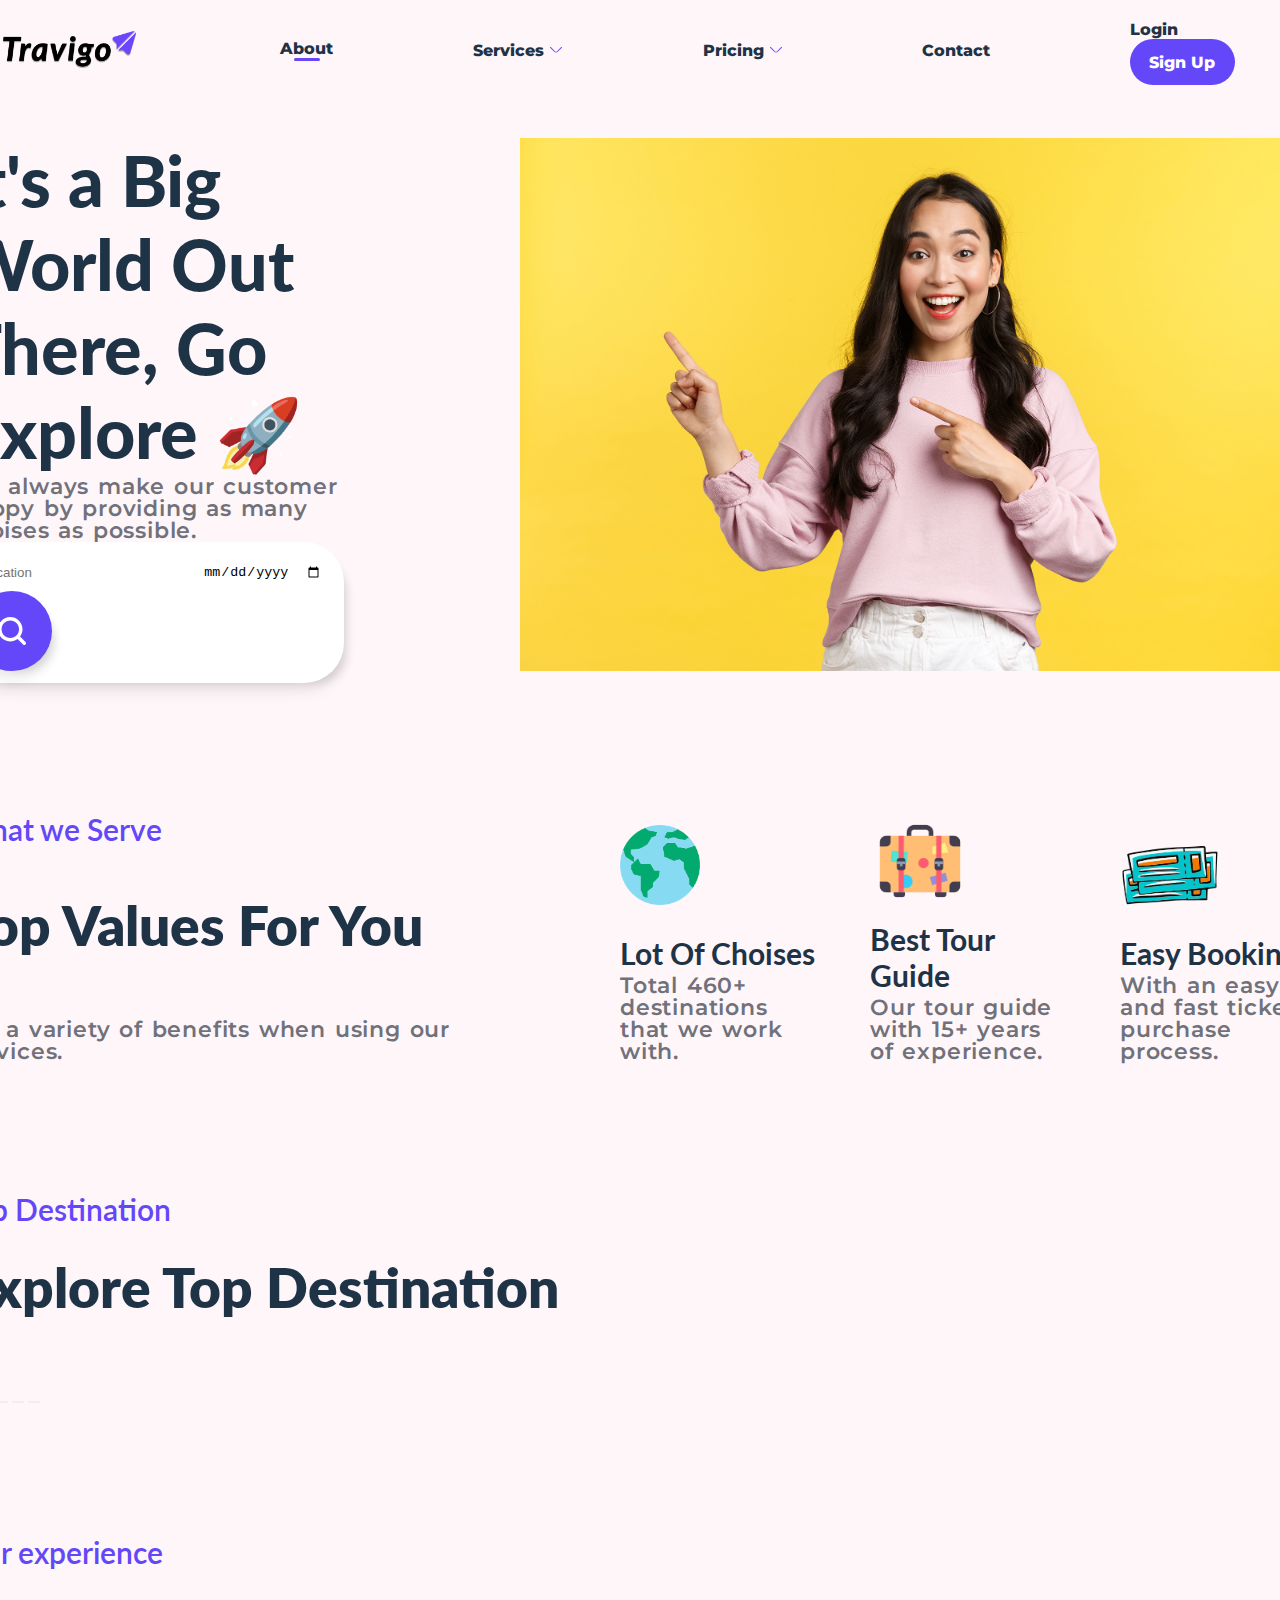
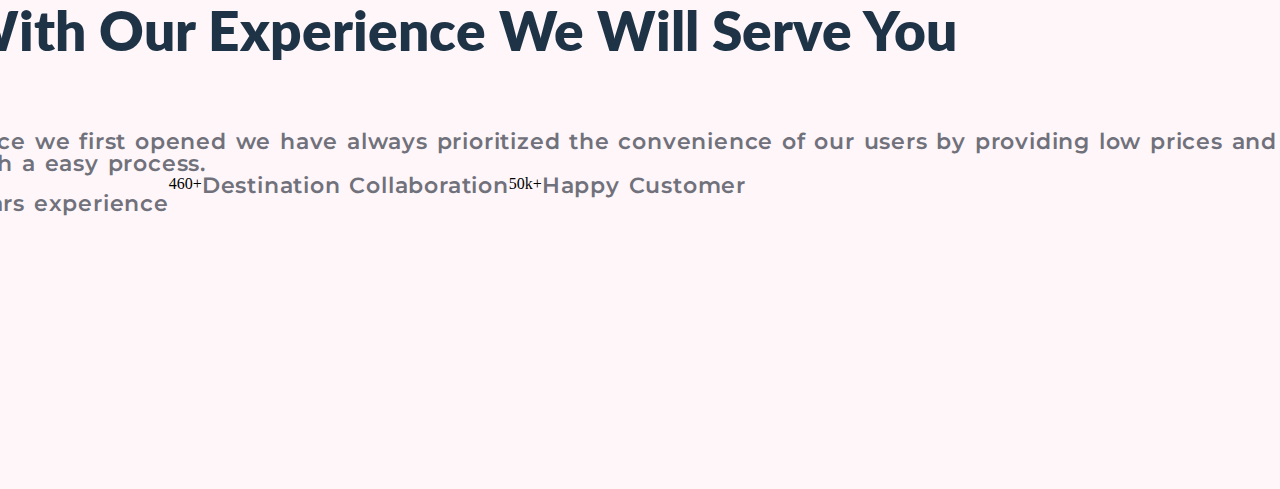
==== index.html @ 091846c9 "seccion-1(iconos)" ====
<!DOCTYPE html>
<html lang="ess">
<head>
    <meta charset="UTF-8">
    <meta http-equiv="X-UA-Compatible" content="IE=edge">
    <meta name="viewport" content="width=device-width, initial-scale=1.0">
    <title>Travigo-Website</title>
    <link rel="preconnect" href="https://fonts.googleapis.com">
    <link rel="preconnect" href="https://fonts.gstatic.com" crossorigin>
    <link href="https://fonts.googleapis.com/css2?family=Lato:ital,wght@0,100;0,300;0,400;0,700;0,900;1,400;1,700;1,900&display=swap" rel="stylesheet">
    <!-- <link href="https://fonts.googleapis.com/css2?family=Montserrat:ital,wght@1,200;1,300&display=swap" rel="stylesheet"> -->
    <link href="https://fonts.googleapis.com/css2?family=Montserrat:ital,wght@1,200;1,300&family=Work+Sans:ital,wght@1,400;1,500&display=swap" rel="stylesheet">
    <link rel="stylesheet" href="styless.css">
</head>
<body>
    <header>
        <nav class="row space-between">
            <a href="#" class="logo-travigo">Logo Travigo</a>
            <a href="" class="about">About</a>
            <a href="" class="services">Services</a>
            <a href="" class="pricing">Pricing</a>
            <a href="">Contact</a>
            <div class="row space-between login">
                <a href="">Login</a>
                <a href="" class="sign-up">Sign Up</a>
            </div>
        </nav>
    </header>
    <main>
        <section class="row space-between">
            <div class="big-world column space-between">
                <h1>It's a Big World Out There, Go Explore 🚀</h1>
                <p>We always make our customer happy by providing as many choises as possible.</p>
                <form class="row space-between location">
                    <!-- <div class="location"> -->
                            <input type="map" placeholder="Location">
                            <input type="date" placeholder="Date">
                        <input type="submit" value="Buscar">
                    <!-- </div> -->
                </form>
            </div>
            <img src="./img/people-emotions-lifestyle-and-fashion-concept-smiling-female-student-showing-summer-vacation-offers-special-promo-or-discounts-at-store-pointing-fingers-right-and-smiling-yellow-background1.jpg" alt="" with="800" height="533">
            <!-- <div class="video-Beverly"></div> -->
        </section>
    
        <section class="row space-between">
            <div class="serve column space-between">
                <h2>What we Serve</h2>
                <h3>Top Values For You</h3>
                <p>Try a variety of benefits when using our services.</p>
            </div>
            <div class="container-benefits row">
                <div class="benefits column">
                    <h4 class="icon-choises">Lot Of Choises</h4>
                    <p>Total 460+ destinations that we work with.</p>
                </div>
                <div class="benefits column space-between">
                    <h4 class="icon-tour">Best Tour Guide</h4>
                    <p>Our tour guide with 15+ years of experience.</p>
                </div>
                <div class="benefits column space-between">
                    <h4 class="icon-booking">Easy Booking</h4>
                    <p>With an easy and fast ticket purchase process.</p>
                </div>
            </div>
        </section>
        <section>
            <h2>Top Destination</h2>
            <div class="row space-between">
                <h3>Explore Top Destination</h3>
                <div class="flechas">
                    <button></button>
                    <button></button>
                </div>
            </div>
            <div class="cards row">
                <div class="card-1">
                    <div class="column space-between">
                        <h4></h4>
                        <p></p>
                        <span class="calific"></span>
                    </div>
                    <img src="" alt="">
                    <button></button>
                </div>
                <div class="card-2">
                    <div class="column space-between">
                        <h4></h4>
                        <p></p>
                        <span class="calific"></span>
                    </div>
                    <img src="" alt="">
                    <button></button>
                </div>
                <div class="card-3">
                    <div class="column space-between">
                        <h4></h4>
                        <p></p>
                        <span class="calific"></span>
                    </div>
                    <img src="" alt="">
                    <button></button>
                </div>
                <div class="card-4">
                    <div class="column space-between">
                        <h4></h4>
                        <p></p>
                        <span class="calific"></span>
                    </div>
                    <img src="" alt="">
                    <button></button>
                </div>
                <div class="card-5">
                    <div class="row space-between">
                        <h4></h4>
                        <p></p>
                    </div>
                    <img src="" alt="">
                    <button></button>
                </div>
            </div>
        </section>
        <section class="row space-between">
            <div class="experience column space-between">
                <h2>Our experience</h2>
                <h3>With Our Experience We Will Serve You</h3>
                <p>Since we first opened we have always prioritized the convenience of our users by providing low prices and with a easy process.</p>
                <div class="row">
                    <div class="column space-between">
                        <span>20</span>
                        <p>Years experience</p>
                    </div>
                    <div class="row space-between">
                        <span>460+</span>
                        <p>Destination Collaboration</p>
                    </div>
                    <div class="row space-between">
                        <span>50k+</span>
                        <p>Happy Customer</p>
                    </div>
                </div>
            </div>
            <div>
                <img src="" alt="">
                <div class="verified"></div>
                <div class="experience"></div>
            </div>
        </section>
</main>
</body>
</html>
---- styless.css ----
body{
    background: var(--primary-light);
}
*{
    /* border: 1px solid #000f; */
    margin: 0px;   
}  
:root{
    /* Backgrounds */
    --primary-light: #fef6f9;
    --pink-light: #fff5f5;
    --second-white: #ffffff; 
    --yellow-light: #fef3e0;
    /* texts */
    --blue:#1f3347;
    --grey: #70717b;
    --violet: #6347f9;
}

h1{
    font-size: 70px;
    font-weight: 900;

  }
h1, h2, h3, h4, a{
    font-family: 'lato', sans-serif;
    color: var(--blue);
}

h2{
    color: var(--violet);
    font-size: 30px;
    font-weight: 600;
    margin-bottom: 2%;
}
h3{
    font-size: 55px;
    margin-bottom: 5%;
    font-weight: 800;

}
h4{
    font-size: 30px;
    margin-bottom: 2%;
}
p, a, [type="submit"]{
    font-family: 'Montserrat', sans-serif;
}
p{
    font-weight: 600;
    font-size: 22px;
    color: var(--grey);
    letter-spacing: 0.8px; 
    word-spacing: 2px;
    line-height: 22px;
}

a{
    text-decoration: none;
    font-size: 16px;
    font-weight: 800;

}

header{
    margin-bottom: 3%;
}
main, section{
    margin-bottom: 10%;
}
main{
    display: flex;
    flex-direction: column;
    justify-content: center;
    align-items: center;
}
section{
    width: 1360px;
}

.row{
    display: flex;
    flex-wrap: wrap;
}
.space-around{
    justify-content: space-around;
}
.space-between{
    justify-content: space-between;
}
.justify-center{
    justify-content: center;
}
.column{
    display: flex;
    flex-direction: column;
    flex-wrap: wrap;
}
ul{
    list-style-type: none;
}
input, button{
    border: none;
}
header{
    display: flex;
    justify-content: center;
}
nav{
    width: 1360px;
    height: 100px;
    justify-content: center;
    align-items: center;
}
a.logo-travigo{
    text-indent: -140px;
    overflow: hidden;
    width: 140px;
    height: 70px;
    background-image: url(./icons/logo-travigo.png);
    background-size: 140px;
    background-repeat: no-repeat;
    background-position: center center;
}
div.login{
    width: 150px;
    height: 60px;
    align-items: center;
}
a.about::after{
    content: " ";
    display: block;
    bottom: 2px;
    width: 26px;
    height: 2.5px;
    margin-left: auto;
    margin-right: auto;
    background:#6347f9;
    border-radius: 4px;
    -webkit-border-radius: 4px;
    -moz-border-radius: 4px;
    -ms-border-radius: 4px;
    -o-border-radius: 4px;
}
a.services, a.pricing{
    padding-right: 18px;
    background-image: url(./icons/angle-down.svg);
    background-repeat: no-repeat;
    background-position: right center;
    background-size: 12px;
}
a.sign-up{
    color: var(--second-white);
    border-radius: 25px;
    -webkit-border-radius: 25px;
    -moz-border-radius: 25px;
    -ms-border-radius: 25px;
    -o-border-radius: 25px;
    background: var(--violet);
    padding: 9% 13%;
}
.big-world{
    width: 30vw;
}
form.location{
    /*align-items: center;
    justify-content: center;
    *//*width: 90%;
    *//*height: 30px;
    */padding: 3%;
    border-radius: 40px;
    background: var(--second-white);
    box-shadow: 13px 10px 8px -10px rgba(0,0,0,0.1),0px 10px 15px -3px rgba(0,0,0,0.1);
}
form.location input[type="map"],input[type="date"]{
    padding: 10px;

}
form.location input[type="submit"]{
    width: 80px;
    height: 80px;
    color: var(--second-white);
    background: var(--violet);
    border-radius: 50%;
    -webkit-border-radius: 50%;
    -moz-border-radius: 50%;
    -ms-border-radius: 50%;
    -o-border-radius: 50%;
    box-shadow: 13px 10px 8px -10px rgba(0,0,0,0.1),0px 10px 15px -3px rgba(0,0,0,0.1);
}
form.location input[type="submit"]{
    text-indent: -150px;
    overflow: hidden;
    background-image: url(./icons/search.svg);
    background-position: center center;
    background-repeat: no-repeat;
    background-size: 28px;
    cursor: pointer;
}

div.serve{
    width: 500px;
}
div.container-benefits{
    width: 850px;
    gap: 50px;
    justify-content: flex-end;
    align-items: flex-end;
}
div.benefits{
    width: 200px;
}
h4.icon-choises{
    padding-top: 110px;
    background-image: url(./icons/en-todo-el-mundo.png);
    background-size: 80px;
    background-position: top left;
    background-repeat: no-repeat;
    /* background-image: url(); */
}
h4.icon-tour{
    padding-top: 110px;
    background-image: url(./icons/bolsa-de-viaje.png);
    background-size: 100px;
    background-position: top left;
    background-repeat: no-repeat;
}
h4.icon-booking{
    padding-top: 110px;
    background-image: url(./icons/ticket.png);
    background-size: 100px;
    background-position: top left;
    background-repeat: no-repeat;
}
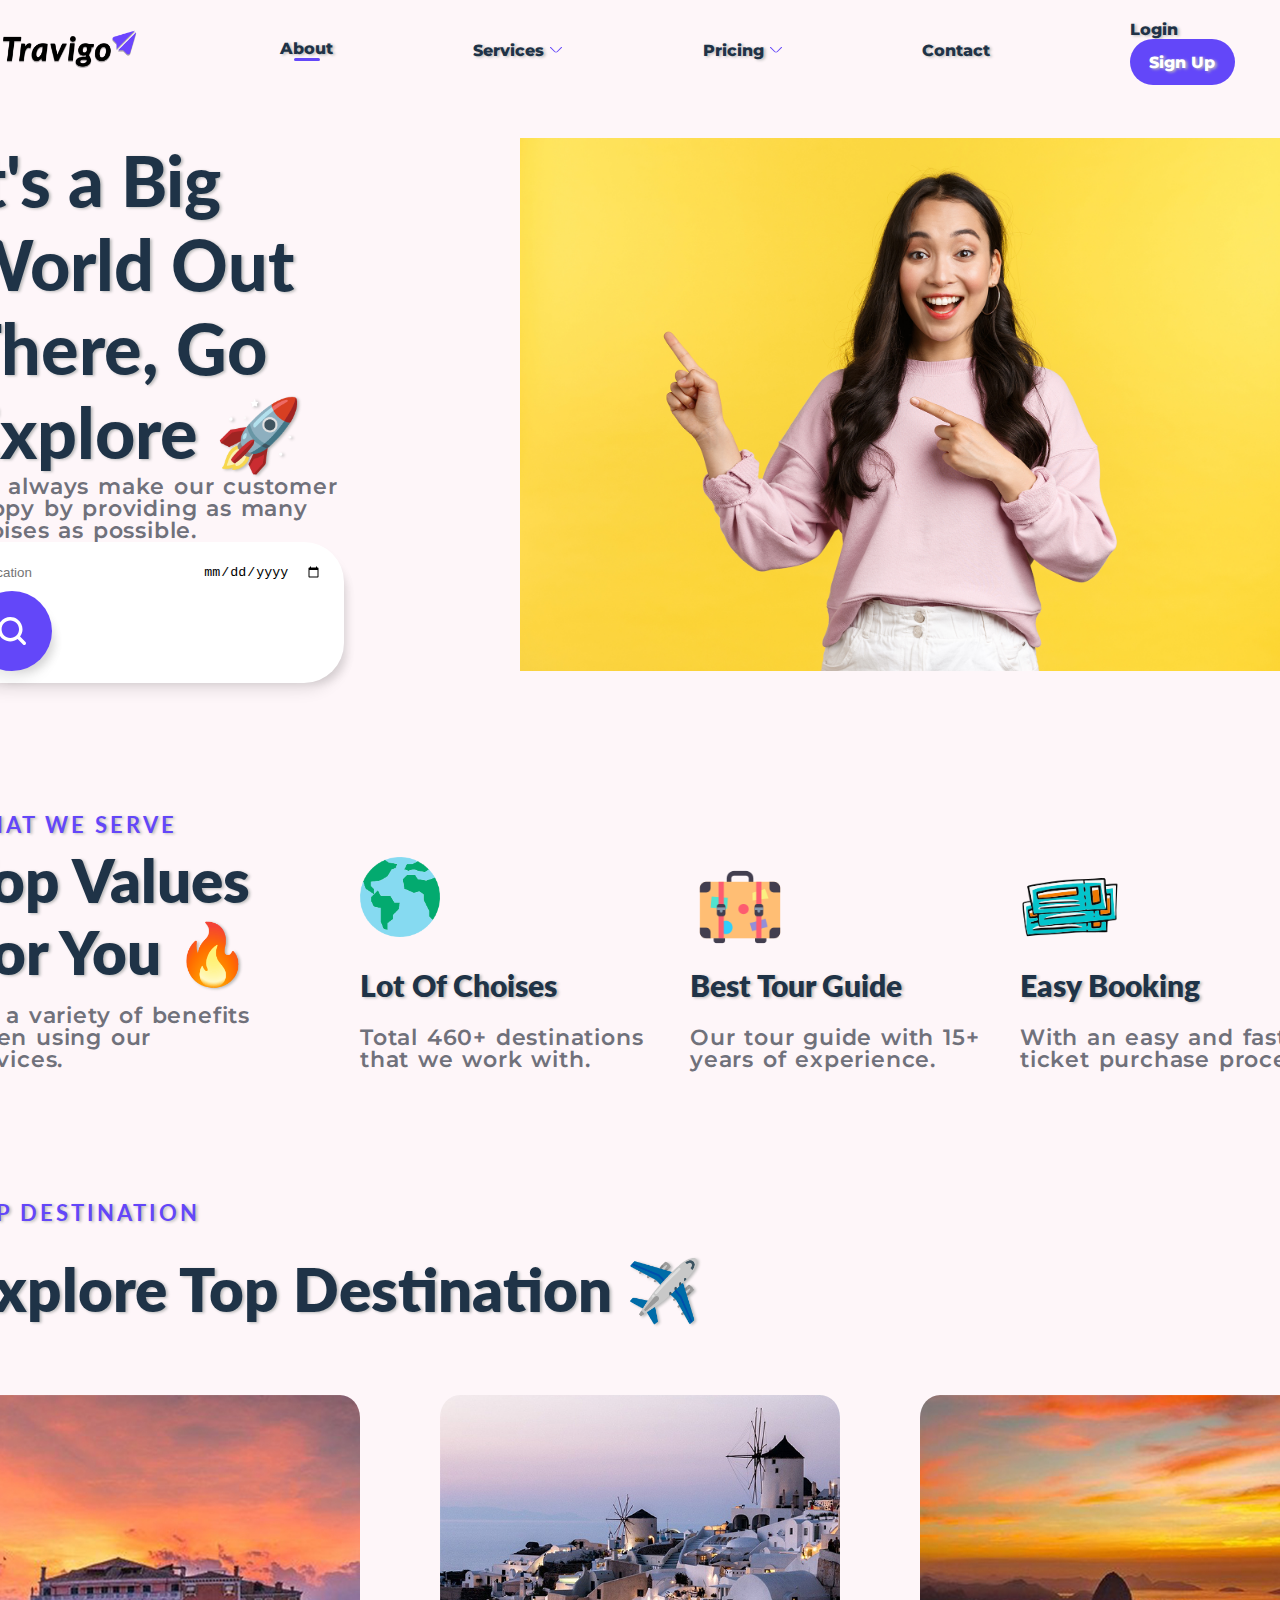
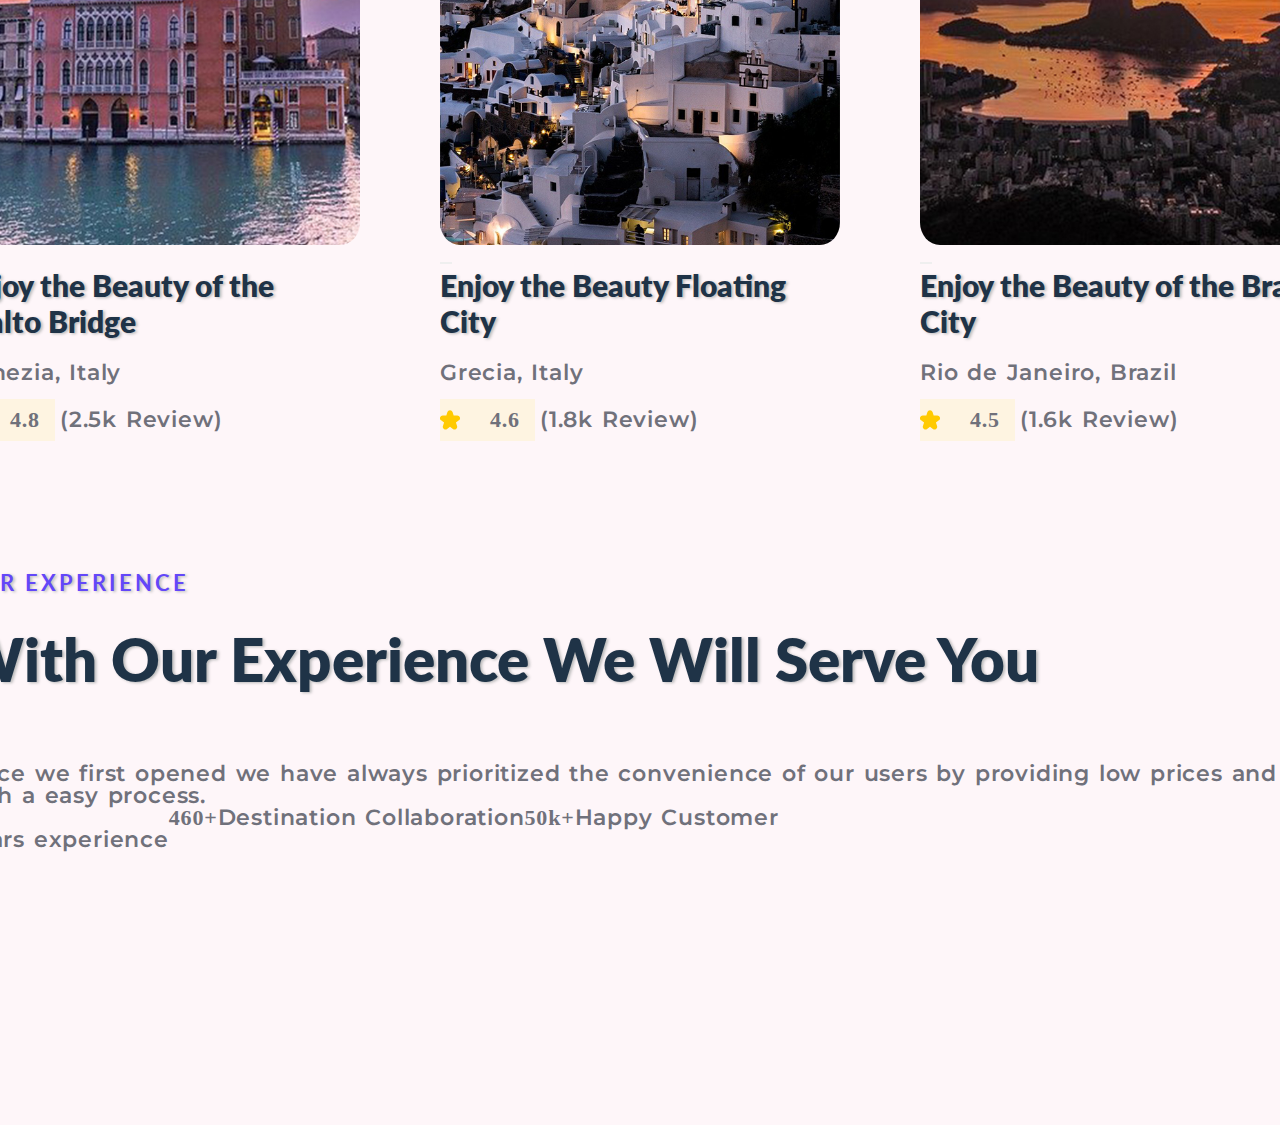
==== commit 004fe6d4: "seccion-cards-img" ====
--- a/index.html
+++ b/index.html
@@ -1,5 +1,5 @@
 <!DOCTYPE html>
-<html lang="ess">
+<html lang="es">
 <head>
     <meta charset="UTF-8">
     <meta http-equiv="X-UA-Compatible" content="IE=edge">
@@ -45,8 +45,8 @@
     
         <section class="row space-between">
             <div class="serve column space-between">
-                <h2>What we Serve</h2>
-                <h3>Top Values For You</h3>
+                <h2>WHAT WE SERVE</h2>
+                <h3>Top Values For You 🔥</h3>
                 <p>Try a variety of benefits when using our services.</p>
             </div>
             <div class="container-benefits row">
@@ -65,64 +65,69 @@
             </div>
         </section>
         <section>
-            <h2>Top Destination</h2>
+            <h2>TOP DESTINATION</h2>
             <div class="row space-between">
-                <h3>Explore Top Destination</h3>
+                <h3>Explore Top Destination ✈️</h3>
                 <div class="flechas">
                     <button></button>
                     <button></button>
                 </div>
             </div>
-            <div class="cards row">
+            <div class="cards row space-between">
                 <div class="card-1">
+                    <img src="./img/venice-italia-img-peq.jpg" alt="Fotografia de venezia, Italia" width="400px" height="450px">
+                    <button></button>
+                    <div class="card-1-1 column space-between">
+                        <h4>Enjoy the Beauty of the Rialto Bridge</h4>
+                        <p>Venezia, Italy</p>
+                        <div class="calific row">
+                            <span class="container-icon-star">4.8</span>
+                            <p>(2.5k Review)</p>
+                        </div>
+                    </div>
+                </div>
+                <div class="card-2">
+                    <img src="./img/grecia-img-peq.jpg" alt="Fotografia de Grecia" width="400px" height="450px">
+                    <button></button>
+                    <div class="card-2-1 column space-between">
+                        <h4>Enjoy the Beauty Floating City</h4>
+                        <p>Grecia, Italy</p>
+                        <div class="calific row">
+                            <span class="container-icon-star">4.6</span>
+                            <p>(1.8k Review)</p>
+                        </div>
+                    </div>
+                </div>
+                <div class="card-3">
+                    <img src="img/rio-de-janeiro-img-peq.jpg" alt="Fotografia de Rio de janeiro, Brasil" width="400px" height="450px">
+                    <button></button>
+                    <div class="card-3-1 column space-between">
+                        <h4>Enjoy the Beauty of the Brazil City</h4>
+                        <p>Rio de Janeiro, Brazil</p>
+                        <div class="calific row">
+                            <span class="container-icon-star">4.5</span>
+                            <p>(1.6k Review)</p>
+                        </div>
+                    </div>
+                </div>
+                <!-- <div class="card-4">
+                    <img src="" alt="">
+                    <button></button>
                     <div class="column space-between">
                         <h4></h4>
                         <p></p>
-                        <span class="calific"></span>
+                        <div class="calific row">
+                            <span class="container-icon-star">4.8</span>
+                            <p>(2.5k Review)</p>
+                        </div>
                     </div>
-                    <img src="" alt="">
-                    <button></button>
                 </div>
-                <div class="card-2">
-                    <div class="column space-between">
-                        <h4></h4>
-                        <p></p>
-                        <span class="calific"></span>
-                    </div>
-                    <img src="" alt="">
-                    <button></button>
-                </div>
-                <div class="card-3">
-                    <div class="column space-between">
-                        <h4></h4>
-                        <p></p>
-                        <span class="calific"></span>
-                    </div>
-                    <img src="" alt="">
-                    <button></button>
-                </div>
-                <div class="card-4">
-                    <div class="column space-between">
-                        <h4></h4>
-                        <p></p>
-                        <span class="calific"></span>
-                    </div>
-                    <img src="" alt="">
-                    <button></button>
-                </div>
-                <div class="card-5">
-                    <div class="row space-between">
-                        <h4></h4>
-                        <p></p>
-                    </div>
-                    <img src="" alt="">
-                    <button></button>
-                </div>
+                 -->
             </div>
         </section>
         <section class="row space-between">
             <div class="experience column space-between">
-                <h2>Our experience</h2>
+                <h2>OUR EXPERIENCE</h2>
                 <h3>With Our Experience We Will Serve You</h3>
                 <p>Since we first opened we have always prioritized the convenience of our users by providing low prices and with a easy process.</p>
                 <div class="row">
--- a/styless.css
+++ b/styless.css
@@ -26,16 +26,18 @@
 h1, h2, h3, h4, a{
     font-family: 'lato', sans-serif;
     color: var(--blue);
+    text-shadow: 2px 1px 3px #bababa;
 }
 
 h2{
     color: var(--violet);
-    font-size: 30px;
-    font-weight: 600;
+    font-size: 22px;
+    font-weight: 700;
+    letter-spacing: 3px;
     margin-bottom: 2%;
 }
 h3{
-    font-size: 55px;
+    font-size: 60px;
     margin-bottom: 5%;
     font-weight: 800;
 
@@ -43,11 +45,13 @@
 h4{
     font-size: 30px;
     margin-bottom: 2%;
+    font-weight: 800;
+
 }
 p, a, [type="submit"]{
     font-family: 'Montserrat', sans-serif;
 }
-p{
+p, span{
     font-weight: 600;
     font-size: 22px;
     color: var(--grey);
@@ -200,16 +204,19 @@
 }
 
 div.serve{
-    width: 500px;
+    width: 300px;
 }
 div.container-benefits{
-    width: 850px;
-    gap: 50px;
+    width: 1000px;
+    gap: 30px;
     justify-content: flex-end;
     align-items: flex-end;
 }
 div.benefits{
-    width: 200px;
+    width: 300px;
+}
+div.benefits h4{
+    margin-bottom: 8%;
 }
 h4.icon-choises{
     padding-top: 110px;
@@ -232,4 +239,36 @@
     background-size: 100px;
     background-position: top left;
     background-repeat: no-repeat;
+}
+
+
+
+
+
+.cards div{
+    width: 400px;
+}
+.card-1-1, .card-2-1, .card-3-1{
+    gap: 15px;
+}
+.cards img{
+    border-radius: 5%;
+    -webkit-border-radius: 5%;
+    -moz-border-radius: 5%;
+    -ms-border-radius: 5%;
+    -o-border-radius: 5%;
+}
+div.calific{
+    gap: 5px;
+    justify-content:flex-start;
+    align-items: center;
+}
+.container-icon-star{
+    width: 40px;
+    padding: 10px 5px 10px 50px;
+    background: #fef4e1;
+    background-image: url(./icons/star.svg);
+    background-repeat: no-repeat;
+    background-position: left center;
+    background-size: 20px;
 }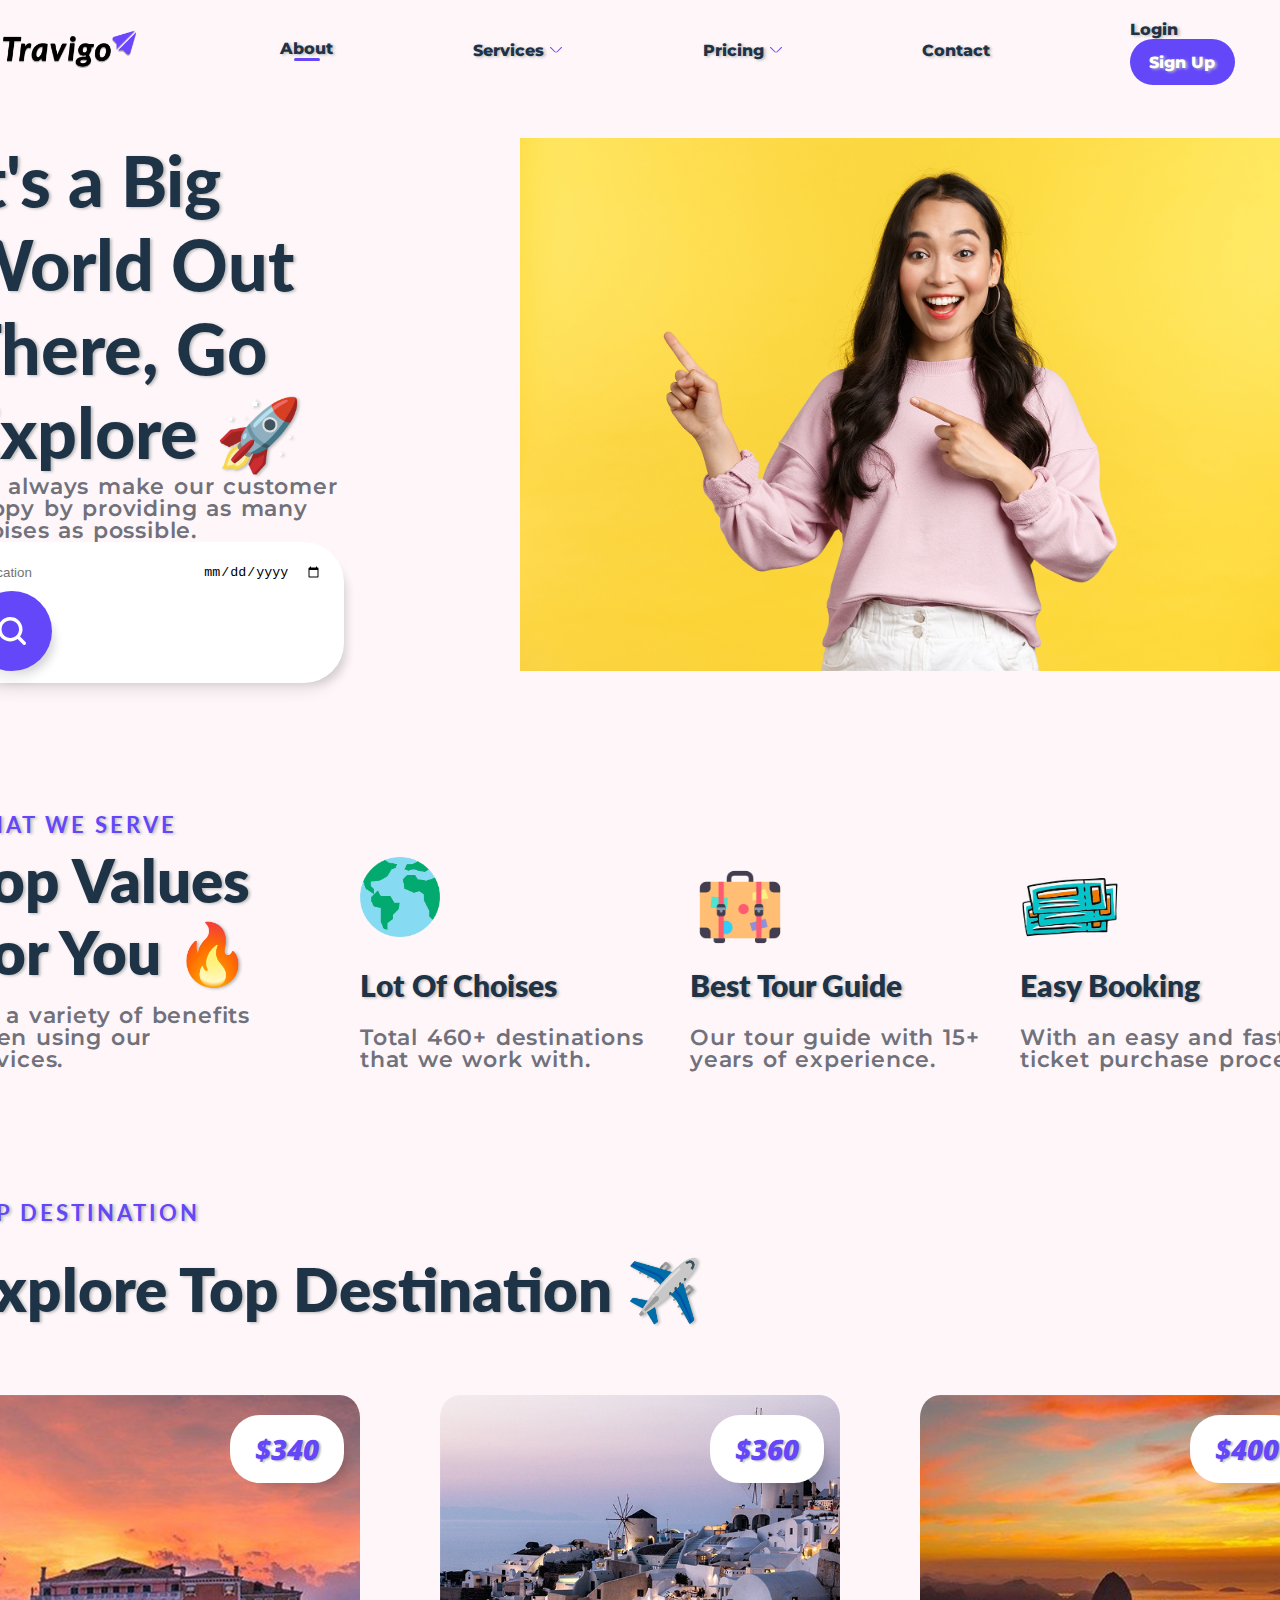
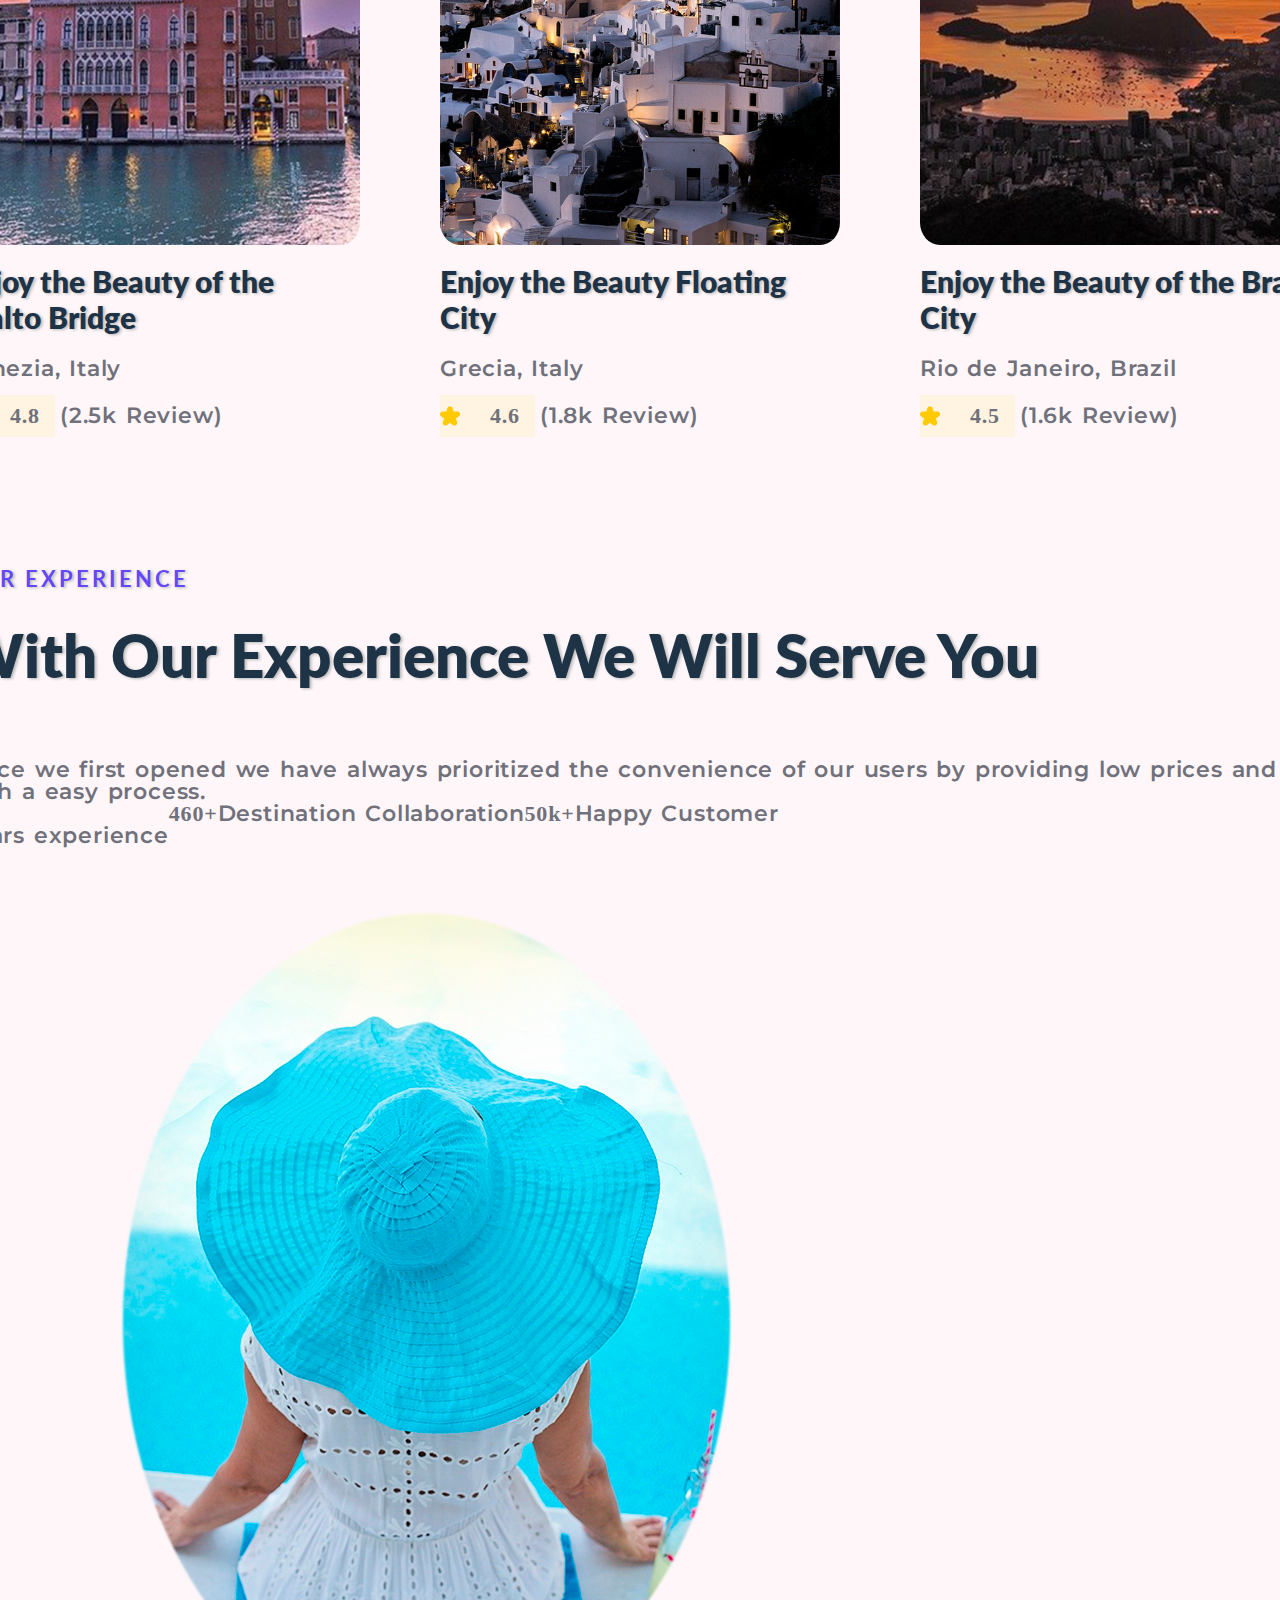
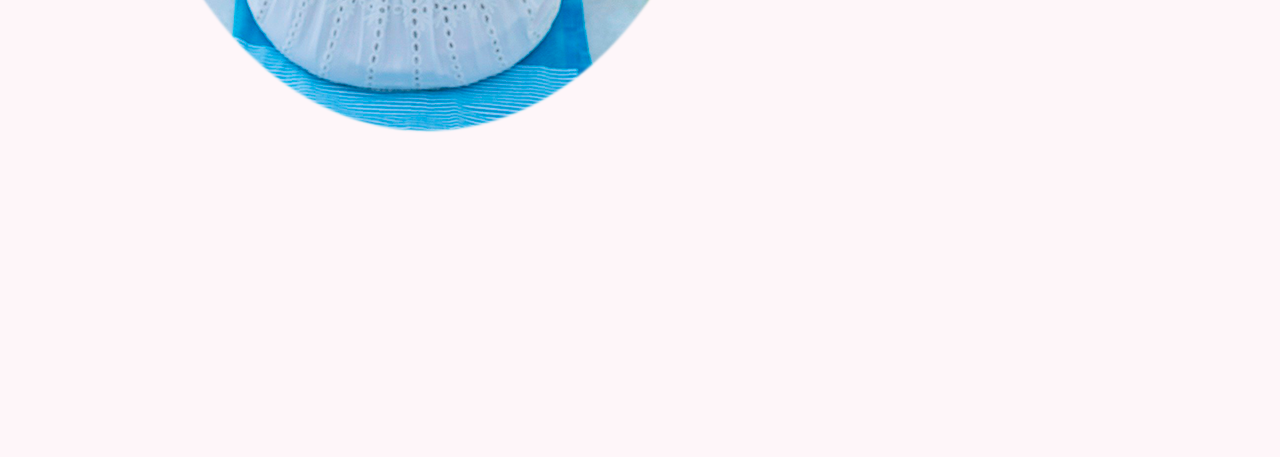
==== commit 7c292a28: "button-prices" ====
--- a/index.html
+++ b/index.html
@@ -8,8 +8,8 @@
     <link rel="preconnect" href="https://fonts.googleapis.com">
     <link rel="preconnect" href="https://fonts.gstatic.com" crossorigin>
     <link href="https://fonts.googleapis.com/css2?family=Lato:ital,wght@0,100;0,300;0,400;0,700;0,900;1,400;1,700;1,900&display=swap" rel="stylesheet">
-    <!-- <link href="https://fonts.googleapis.com/css2?family=Montserrat:ital,wght@1,200;1,300&display=swap" rel="stylesheet"> -->
     <link href="https://fonts.googleapis.com/css2?family=Montserrat:ital,wght@1,200;1,300&family=Work+Sans:ital,wght@1,400;1,500&display=swap" rel="stylesheet">
+    <link href="https://fonts.googleapis.com/css2?family=Noto+Sans:ital,wght@0,700;0,800;1,800;1,900&display=swap" rel="stylesheet">
     <link rel="stylesheet" href="styless.css">
 </head>
 <body>
@@ -75,8 +75,11 @@
             </div>
             <div class="cards row space-between">
                 <div class="card-1">
-                    <img src="./img/venice-italia-img-peq.jpg" alt="Fotografia de venezia, Italia" width="400px" height="450px">
-                    <button></button>
+                    <div class="img-container-buttom">
+                        <img src="./img/venice-italia-img-peq.jpg" alt="Fotografia de venezia, Italia" width="400px" height="450px">
+                    </div>
+                        <button class="btn btn-price">$340</button>
+                   
                     <div class="card-1-1 column space-between">
                         <h4>Enjoy the Beauty of the Rialto Bridge</h4>
                         <p>Venezia, Italy</p>
@@ -87,8 +90,10 @@
                     </div>
                 </div>
                 <div class="card-2">
-                    <img src="./img/grecia-img-peq.jpg" alt="Fotografia de Grecia" width="400px" height="450px">
-                    <button></button>
+                    <div class="img-container-buttom">
+                        <img src="./img/grecia-img-peq.jpg" alt="Fotografia de Grecia" width="400px" height="450px">
+                    </div>
+                    <button class="btn btn-price">$360</button>
                     <div class="card-2-1 column space-between">
                         <h4>Enjoy the Beauty Floating City</h4>
                         <p>Grecia, Italy</p>
@@ -99,8 +104,10 @@
                     </div>
                 </div>
                 <div class="card-3">
-                    <img src="img/rio-de-janeiro-img-peq.jpg" alt="Fotografia de Rio de janeiro, Brasil" width="400px" height="450px">
-                    <button></button>
+                    <div class="img-container-buttom">
+                        <img src="img/rio-de-janeiro-img-peq.jpg" alt="Fotografia de Rio de janeiro, Brasil" width="400px" height="450px">
+                    </div>
+                    <button class="btn btn-price">$400</button>
                     <div class="card-3-1 column space-between">
                         <h4>Enjoy the Beauty of the Brazil City</h4>
                         <p>Rio de Janeiro, Brazil</p>
@@ -146,7 +153,7 @@
                 </div>
             </div>
             <div>
-                <img src="" alt="">
+                <img src="./img/summer-3571079_1920.png" alt="">
                 <div class="verified"></div>
                 <div class="experience"></div>
             </div>
--- a/styless.css
+++ b/styless.css
@@ -1,4 +1,4 @@
-
+@import url('https://fonts.googleapis.com/css2?family=PT+Sans:wght@400;700&display=swap');
 body{
     background: var(--primary-light);
 }
@@ -23,6 +23,9 @@
     font-weight: 900;
 
   }
+button{
+    font-family: 'Noto Sans', sans-serif;
+}
 h1, h2, h3, h4, a{
     font-family: 'lato', sans-serif;
     color: var(--blue);
@@ -250,6 +253,7 @@
 }
 .card-1-1, .card-2-1, .card-3-1{
     gap: 15px;
+    margin-top: 400px;
 }
 .cards img{
     border-radius: 5%;
@@ -258,6 +262,44 @@
     -ms-border-radius: 5%;
     -o-border-radius: 5%;
 }
+
+.img-container-buttom{
+    position: absolute;
+}
+.btn-price{
+    position: relative;
+    left: 270px;
+    top: 20px;
+    z-index: 2;
+}
+.btn-price{
+    background-color: #ffffff;
+    color: var(--violet);
+    font-size: 28px;
+    font-style: italic;
+    font-weight: 900;
+    box-shadow: 13px 14px 13px -11px rgba(0,0,0,0.2);
+    border-radius: 30px;
+    text-shadow: 2px 1px 2px #bababa;
+
+    -webkit-border-radius: 30px;
+    -moz-border-radius: 30px;
+    -ms-border-radius: 30px;
+    -o-border-radius: 30px;
+    /*width: 100px;
+    height: 50px;
+    */padding: 15px 25px;
+    cursor: pointer;
+}
+
+
+
+
+
+
+
+
+
 div.calific{
     gap: 5px;
     justify-content:flex-start;
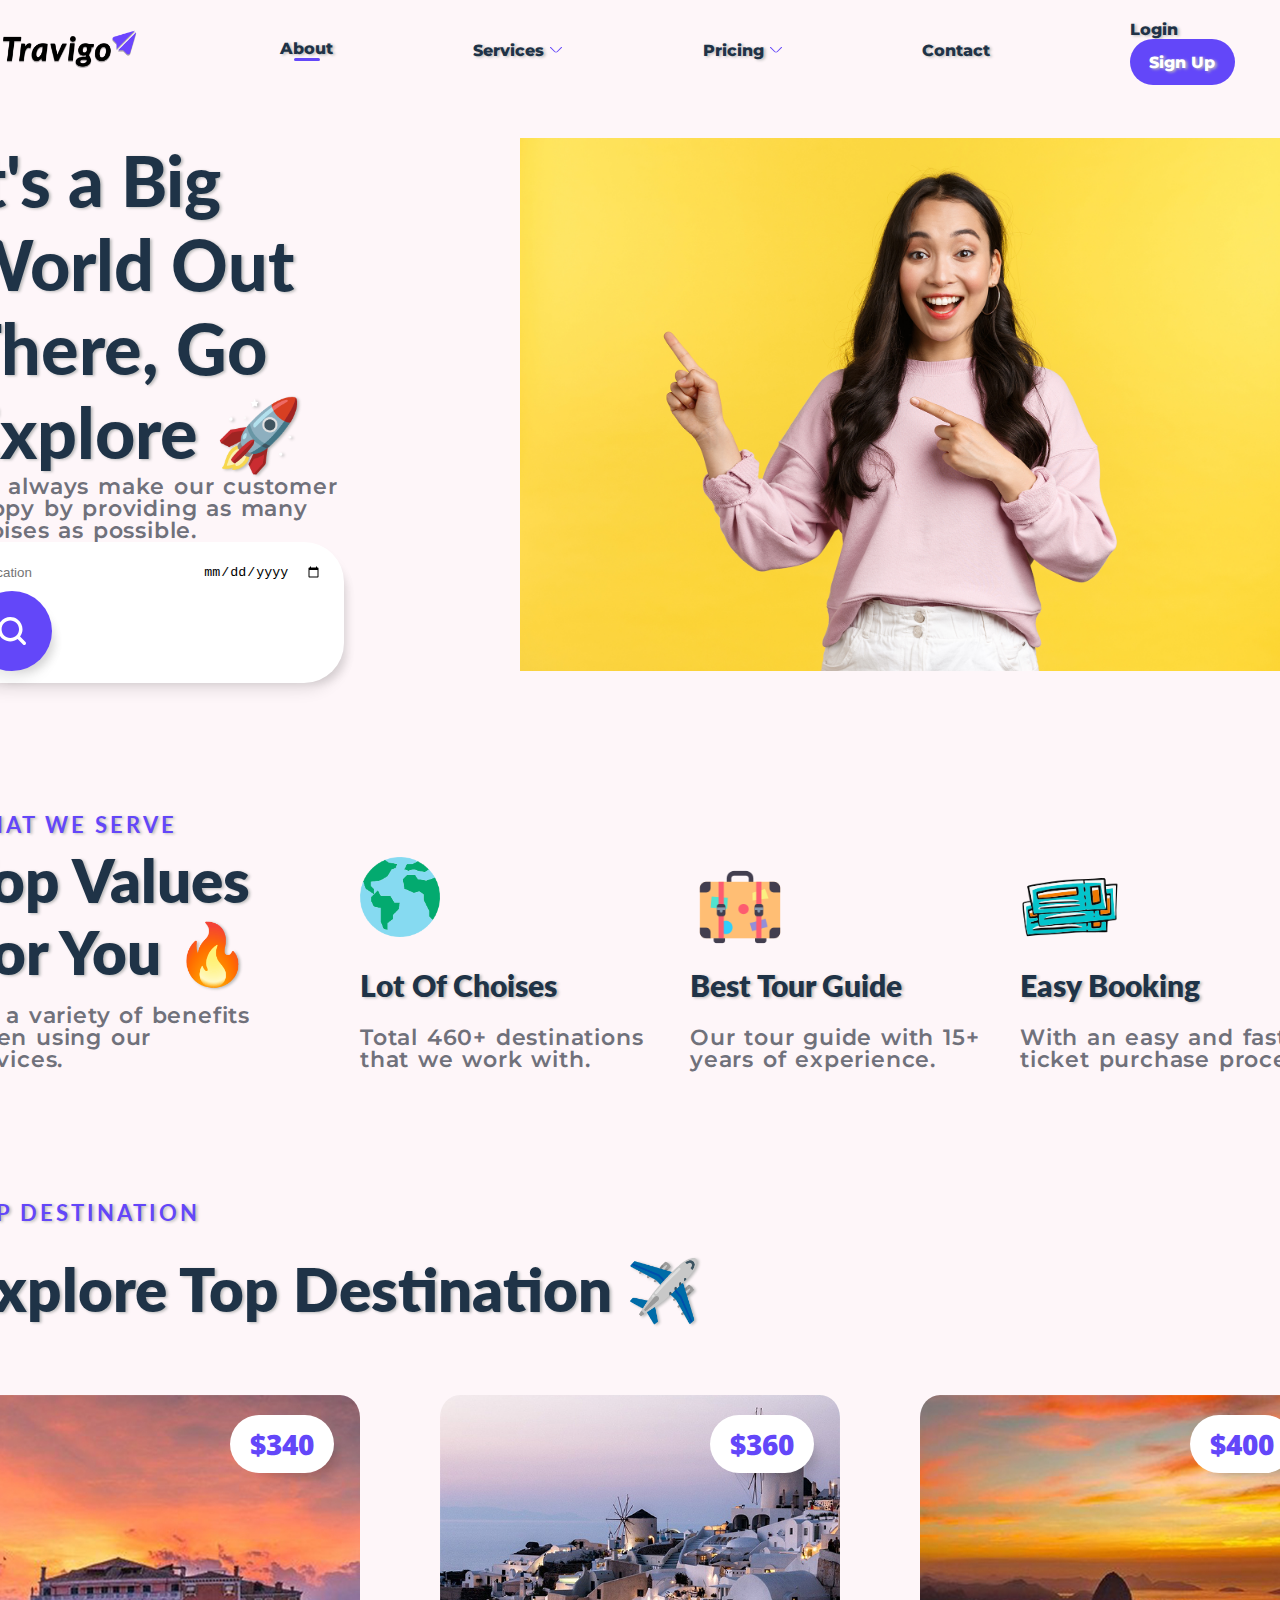
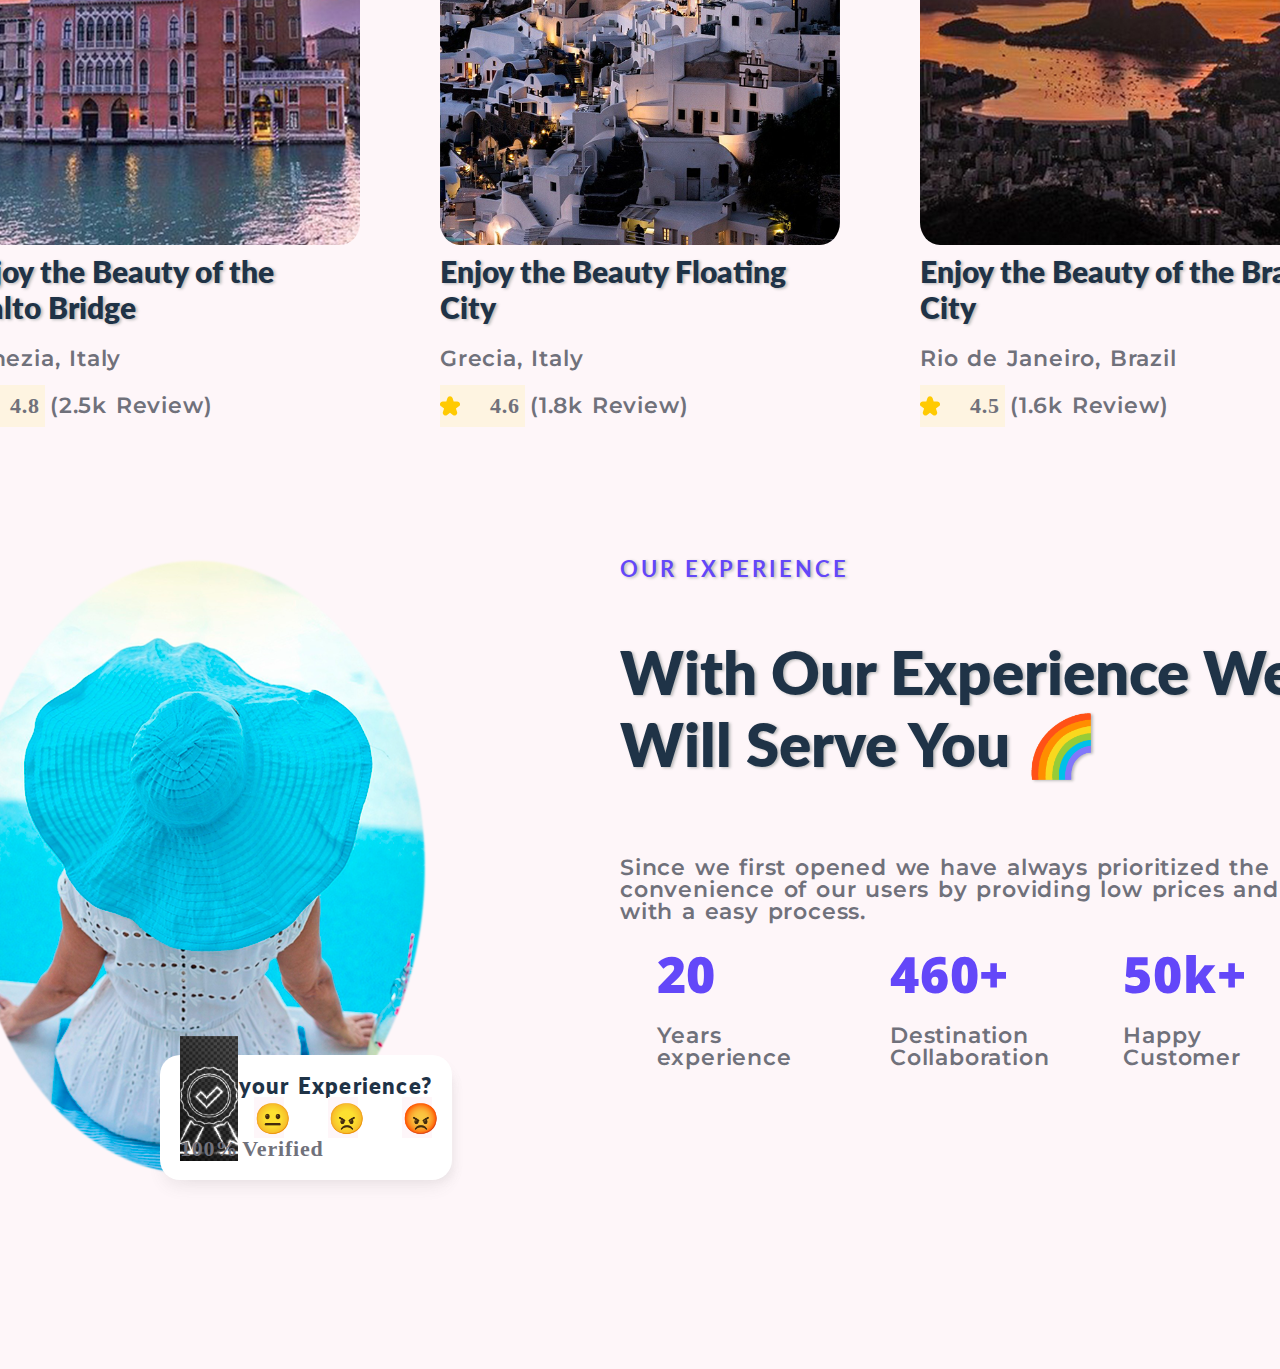
==== commit 662c0169: "seccion-experience-emojis" ====
--- a/index.html
+++ b/index.html
@@ -133,30 +133,42 @@
             </div>
         </section>
         <section class="row space-between">
-            <div class="experience column space-between">
+                <div class="img-experience">
+                    <img src="./img/summer-3571079_1920.png" alt="" width="474" height="624">
+                    <div class="container-experience column space-between">
+                        <span class="experience">How your Experience?</span>
+                        <div class="emojis row space-between">
+                            <button class="emojis muy-buena">😄</button>
+                            <button class="emojis mala">😐</button>
+                            <button class="emojis super-mala">😠</button>
+                            <button class="emojis terrible">😡</button>
+                        </div>
+                        <div class="verified">
+                            <span class="icon-verified">100%</span>
+                            <span>Verified</span>
+                        </div>
+                    </div>
+                </div>
+            <div class="experience column">
                 <h2>OUR EXPERIENCE</h2>
-                <h3>With Our Experience We Will Serve You</h3>
+                <h3>With Our Experience We Will Serve You 🌈</h3>
                 <p>Since we first opened we have always prioritized the convenience of our users by providing low prices and with a easy process.</p>
-                <div class="row">
-                    <div class="column space-between">
-                        <span>20</span>
+                <div class="container-benefits-2 row">
+                    <div class="container-benefits-3 column">
+                        <span class="price">20</span>
                         <p>Years experience</p>
                     </div>
-                    <div class="row space-between">
-                        <span>460+</span>
+                    <div class="container-benefits-3 column">
+                        <span class="price">460+</span>
                         <p>Destination Collaboration</p>
                     </div>
-                    <div class="row space-between">
-                        <span>50k+</span>
+                    <div class="container-benefits-3 column">
+                        <span class="price">50k+</span>
                         <p>Happy Customer</p>
                     </div>
-                </div>
+        
             </div>
-            <div>
-                <img src="./img/summer-3571079_1920.png" alt="">
-                <div class="verified"></div>
-                <div class="experience"></div>
-            </div>
+            
         </section>
 </main>
 </body>
--- a/styless.css
+++ b/styless.css
@@ -1,10 +1,14 @@
 @import url('https://fonts.googleapis.com/css2?family=PT+Sans:wght@400;700&display=swap');
 body{
     background: var(--primary-light);
+    
 }
 *{
     /* border: 1px solid #000f; */
     margin: 0px;   
+    box-sizing: border-box;
+    margin: 0px;
+    padding: 0px;
 }  
 :root{
     /* Backgrounds */
@@ -23,10 +27,10 @@
     font-weight: 900;
 
   }
-button{
+button, .container-benefits-3 span.price{
     font-family: 'Noto Sans', sans-serif;
 }
-h1, h2, h3, h4, a{
+h1, h2, h3, h4, a, span.experience{
     font-family: 'lato', sans-serif;
     color: var(--blue);
     text-shadow: 2px 1px 3px #bababa;
@@ -276,11 +280,10 @@
     background-color: #ffffff;
     color: var(--violet);
     font-size: 28px;
-    font-style: italic;
     font-weight: 900;
     box-shadow: 13px 14px 13px -11px rgba(0,0,0,0.2);
     border-radius: 30px;
-    text-shadow: 2px 1px 2px #bababa;
+    /* text-shadow: 2px 1px 2px #bababa; */
 
     -webkit-border-radius: 30px;
     -moz-border-radius: 30px;
@@ -288,7 +291,7 @@
     -o-border-radius: 30px;
     /*width: 100px;
     height: 50px;
-    */padding: 15px 25px;
+    */padding: 10px 20px;
     cursor: pointer;
 }
 
@@ -306,11 +309,75 @@
     align-items: center;
 }
 .container-icon-star{
-    width: 40px;
+    /* width: 40px; */
     padding: 10px 5px 10px 50px;
     background: #fef4e1;
     background-image: url(./icons/star.svg);
     background-repeat: no-repeat;
     background-position: left center;
     background-size: 20px;
+}
+
+
+/* -------------------  Seccion our experience ---------------------------- */
+.img-experience img{
+    position: absolute;
+}
+
+.container-experience{
+    position: relative;
+    bottom: -500px;
+    right: -200px;
+    padding: 20px;
+    background-color: var(--second-white);
+    border-radius: 20px;
+    -webkit-border-radius: 20px;
+    -moz-border-radius: 20px;
+    -ms-border-radius: 20px;
+    -o-border-radius: 20px;
+    box-shadow: 13px 10px 8px -10px rgba(170, 170, 170, 0.1),0px 10px 15px -3px rgba(96, 95, 95, 0.1);
+}
+
+
+div.experience{
+    width: 700px;
+    gap: 40px;
+}
+span.experience{
+    font-size: 22px;
+    letter-spacing: 1.2px;
+    font-weight: 800;
+    color: var(--blue);
+    text-shadow: none;
+}
+/* div.emojis{
+    width: 300px;
+} */
+span.icon-verified{
+    padding-top: 100px;
+    background-image: url(./img/verificacion-medalla.png);
+    background-position: top center;
+    background-repeat: no-repeat;
+    background-size: 150px;
+}
+div.emojis button.emojis{
+    font-size: 30px;
+    background: var(--primary-light);
+    width: 30px;
+    cursor: pointer;
+}
+.container-benefits-2{
+    width: 700px;
+    justify-content: space-around;
+}
+.container-benefits-3{
+    width: 160px;
+    gap: 40px;
+    height: 150px;
+
+}
+.container-benefits-3 span.price{
+    font-size: 50px;
+    color: var(--violet);
+    font-weight: 900;
 }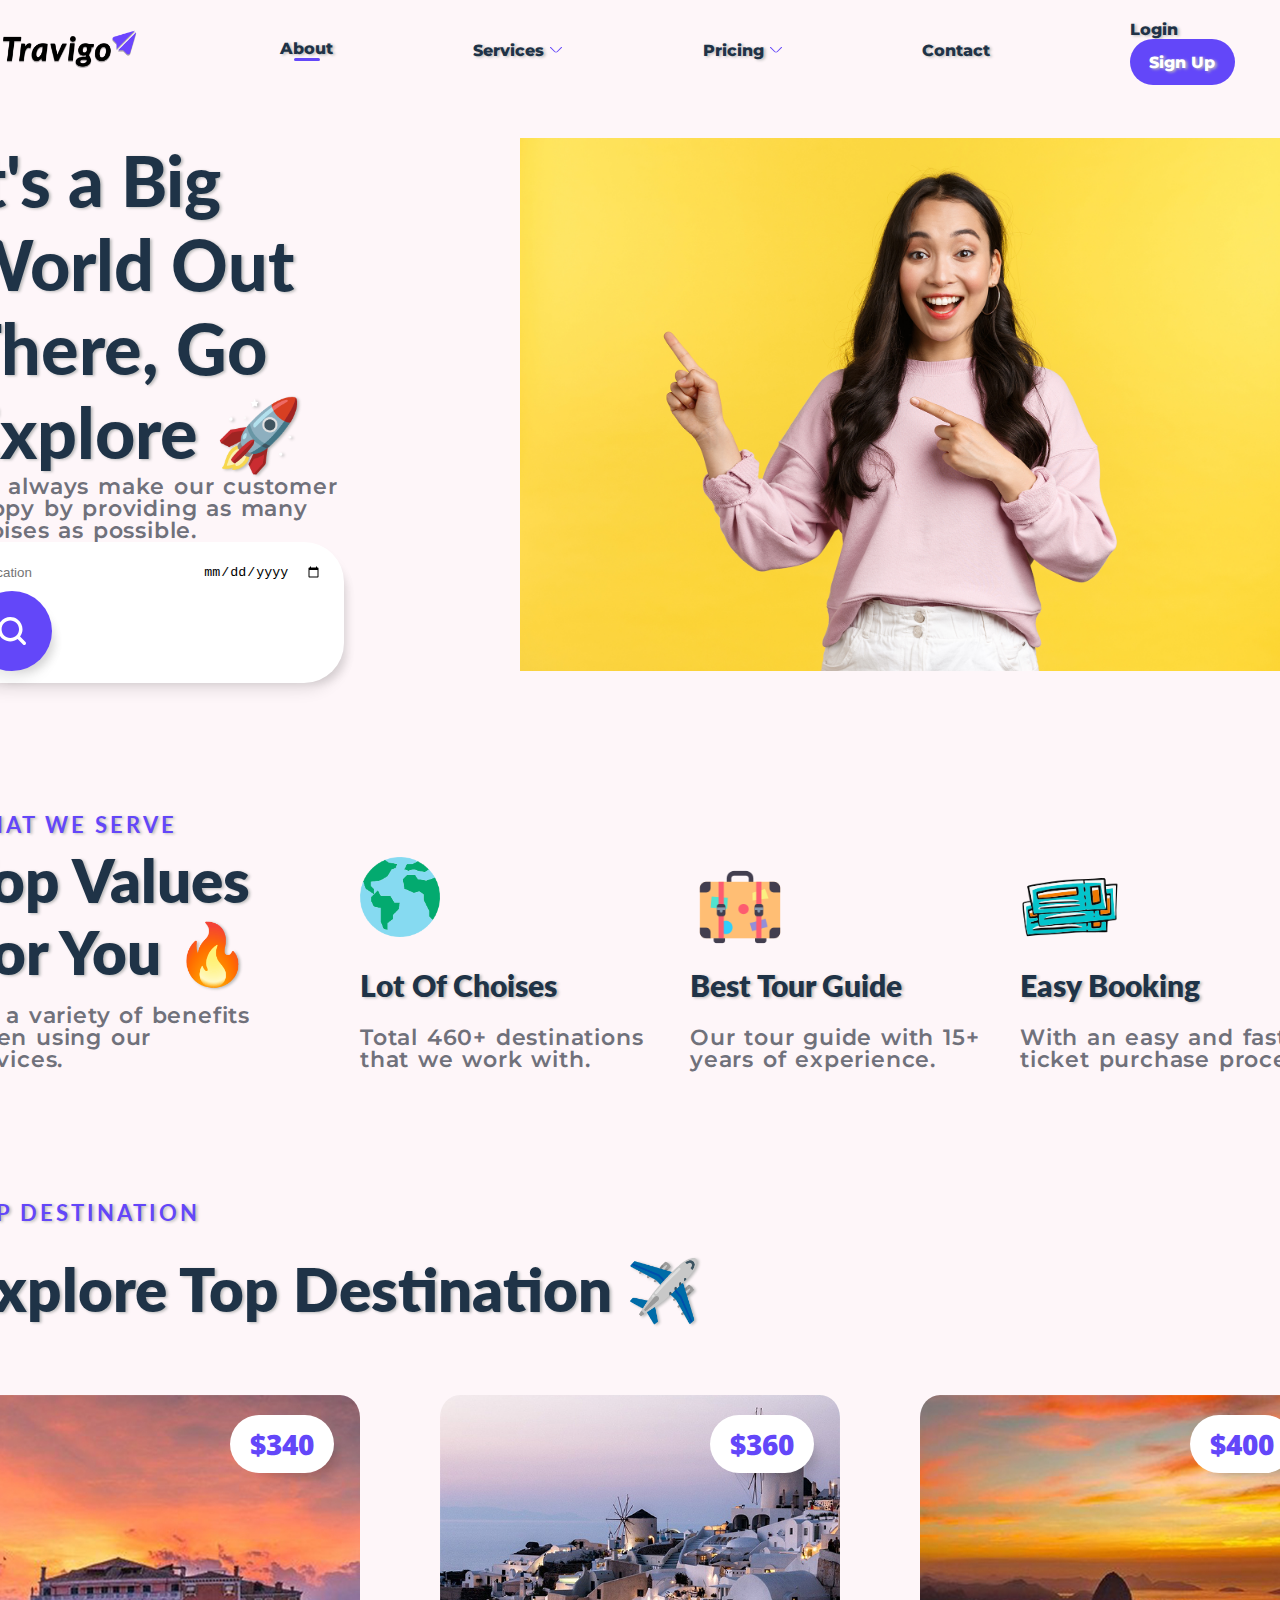
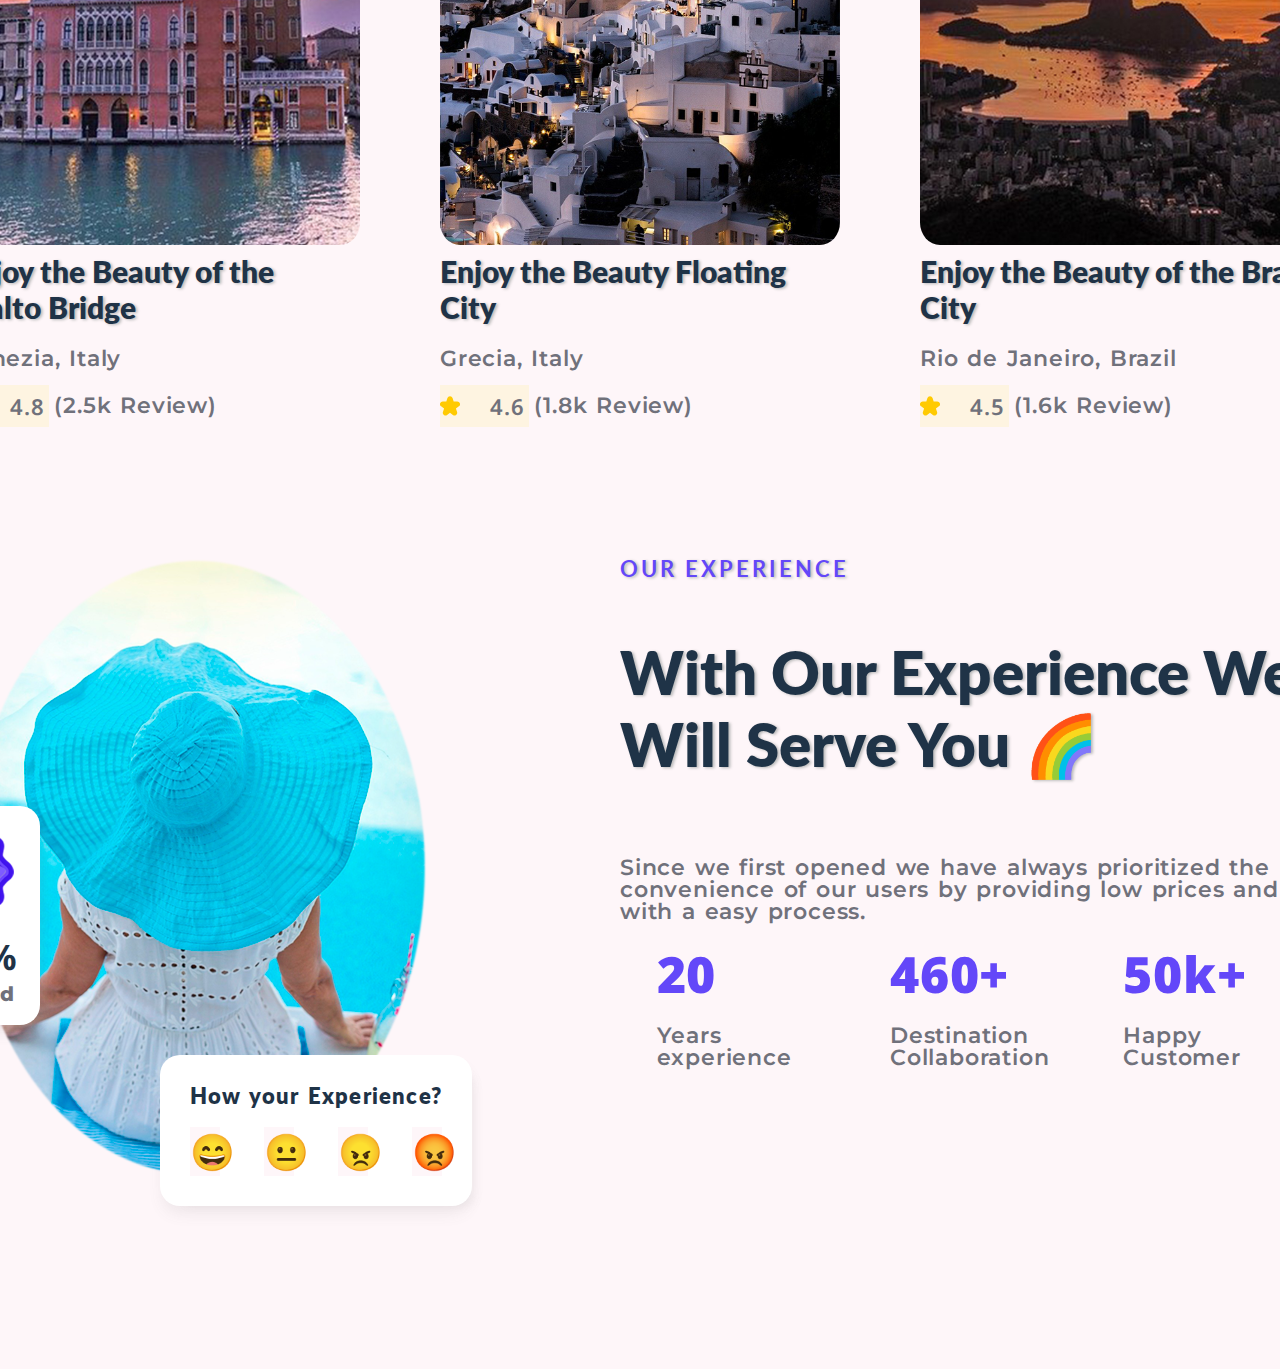
==== commit 8c7b67a0: "seccion-experience-icons" ====
--- a/index.html
+++ b/index.html
@@ -143,11 +143,12 @@
                             <button class="emojis super-mala">😠</button>
                             <button class="emojis terrible">😡</button>
                         </div>
-                        <div class="verified">
-                            <span class="icon-verified">100%</span>
-                            <span>Verified</span>
-                        </div>
                     </div>
+                    <div class="column space-between verified">
+                        <span class="icon-verified">100%</span>
+                        <span class="verified">Verified</span>
+                    </div>
+            
                 </div>
             <div class="experience column">
                 <h2>OUR EXPERIENCE</h2>
--- a/styless.css
+++ b/styless.css
@@ -1,7 +1,7 @@
 @import url('https://fonts.googleapis.com/css2?family=PT+Sans:wght@400;700&display=swap');
 body{
     background: var(--primary-light);
-    
+    font-family: 'Noto Sans', sans-serif;
 }
 *{
     /* border: 1px solid #000f; */
@@ -55,7 +55,7 @@
     font-weight: 800;
 
 }
-p, a, [type="submit"]{
+p, a, [type="submit"], span.verified{
     font-family: 'Montserrat', sans-serif;
 }
 p, span{
@@ -324,11 +324,12 @@
     position: absolute;
 }
 
-.container-experience{
+div.container-experience{
     position: relative;
     bottom: -500px;
     right: -200px;
-    padding: 20px;
+    padding: 30px;
+    gap: 20px;
     background-color: var(--second-white);
     border-radius: 20px;
     -webkit-border-radius: 20px;
@@ -337,6 +338,40 @@
     -o-border-radius: 20px;
     box-shadow: 13px 10px 8px -10px rgba(170, 170, 170, 0.1),0px 10px 15px -3px rgba(96, 95, 95, 0.1);
 }
+div.verified{
+    background-color: var(--second-white);
+    width: 140px;
+    gap: 15px;
+    /* height: 250px; */
+    padding: 20px;
+    position: relative;
+    bottom: -100px;
+    right: 60px;
+    border-radius: 20px;
+    -webkit-border-radius: 20px;
+    -moz-border-radius: 20px;
+    -ms-border-radius: 20px;
+    -o-border-radius: 20px;
+    box-shadow: 13px 10px 8px -10px rgba(170, 170, 170, 0.1),0px 10px 15px -3px rgba(96, 95, 95, 0.1);
+
+}
+
+span.icon-verified{
+    font-size: 35px;
+    color: var(--blue);
+    font-weight: 700;
+    text-align: center;
+    padding-top: 120px;
+    background-image: url(./icons/verificado\ copia.png);
+    background-repeat: no-repeat;
+    background-position: top center;
+    background-size: 90px;
+}
+span.verified{
+    font-size: 20px;
+    font-weight: 800;
+    text-align: center;
+}
 
 
 div.experience{
@@ -353,15 +388,15 @@
 /* div.emojis{
     width: 300px;
 } */
-span.icon-verified{
+/* span.icon-verified{
     padding-top: 100px;
     background-image: url(./img/verificacion-medalla.png);
     background-position: top center;
     background-repeat: no-repeat;
     background-size: 150px;
-}
+} */
 div.emojis button.emojis{
-    font-size: 30px;
+    font-size: 36px;
     background: var(--primary-light);
     width: 30px;
     cursor: pointer;
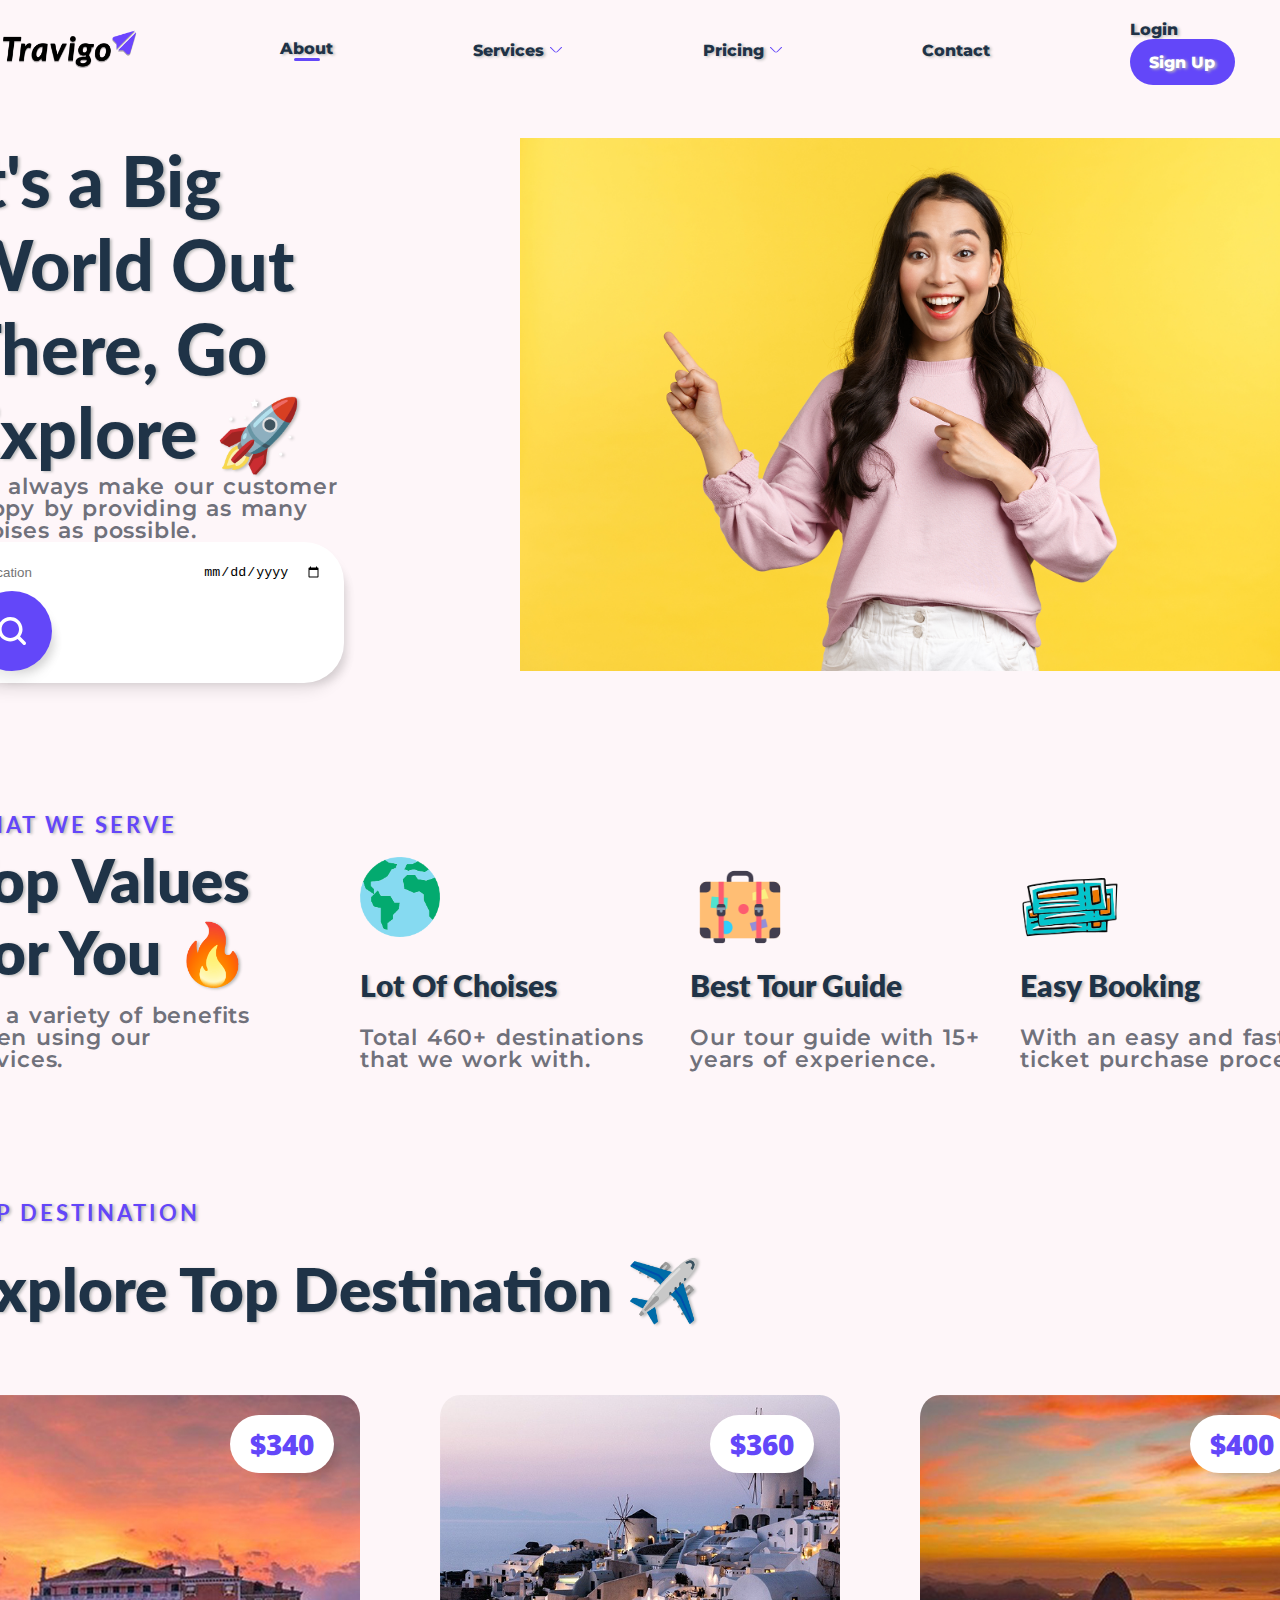
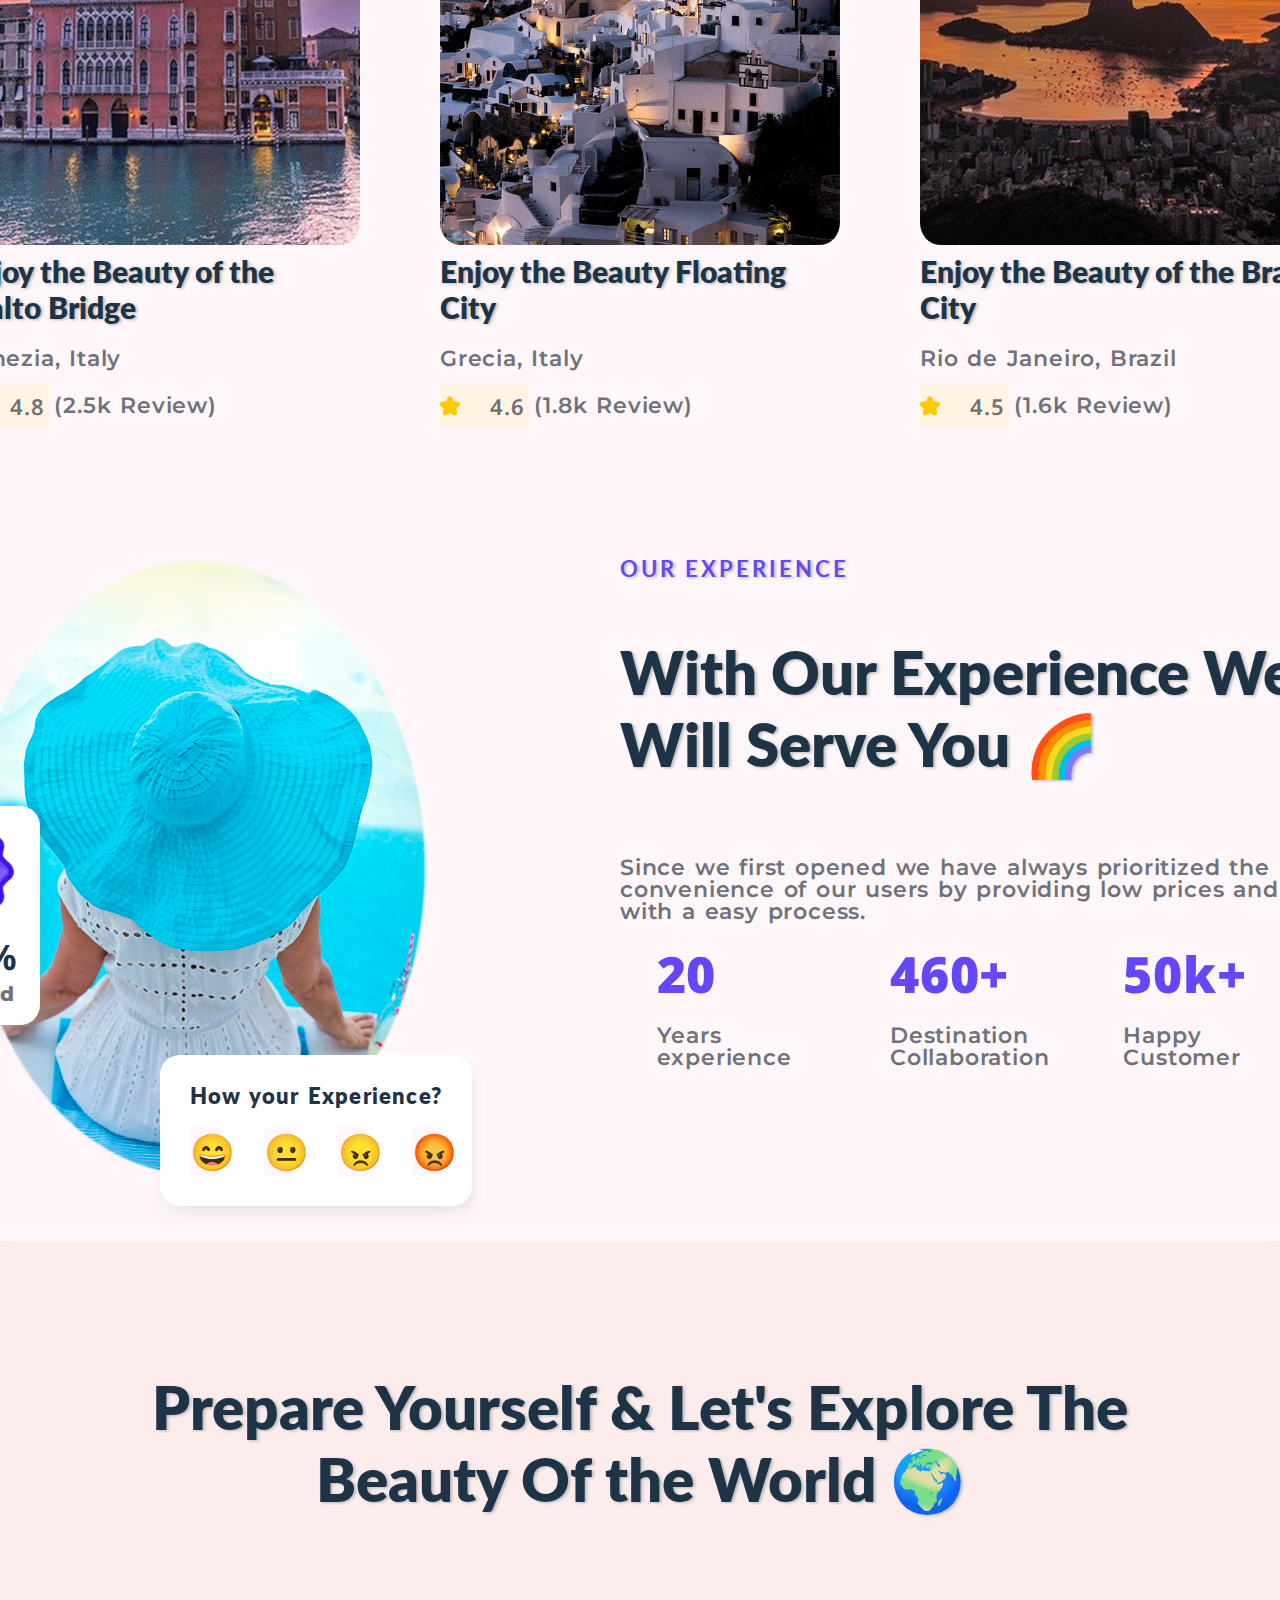
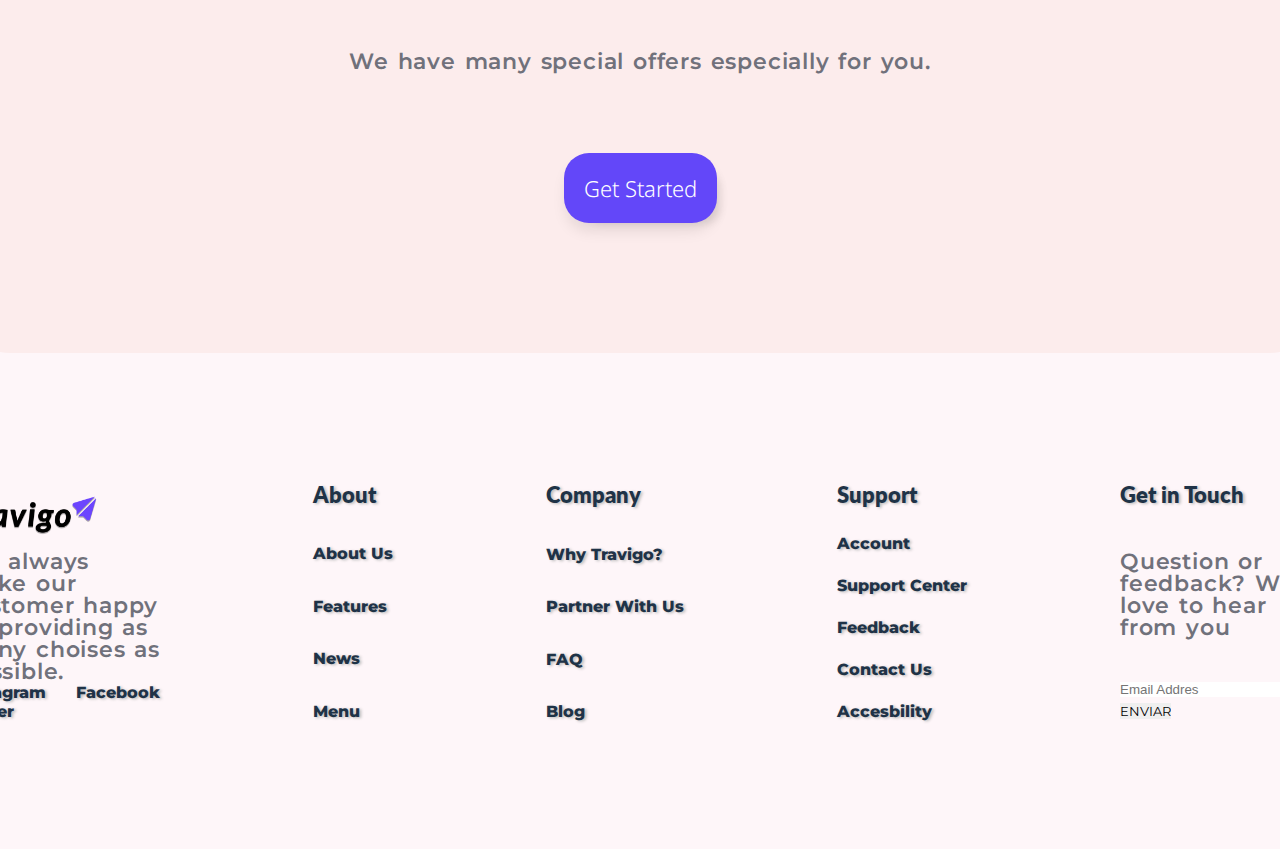
==== commit 30f65505: "Footer-links-form" ====
--- a/index.html
+++ b/index.html
@@ -171,6 +171,56 @@
             </div>
             
         </section>
+        <section class="row beauty-world">
+            <div class="beauty-world column space-between">
+                <h3>Prepare Yourself & Let's Explore The Beauty Of the World 🌍</h3>
+                <p>We have many special offers especially for you.</p>
+                <button class="started">Get Started</button>
+            </div>
+        </section>
+        <footer class="row space-between">
+            <div class="social-media column space-between">
+                <a href="" class="logo-travigo">Travigo</a>
+                <p>We always make our customer happy by providing as many choises as possible.</p>
+                <div class="icons-social-media row space-between">
+                    <a href="#" class="icon-instagram">Instagram</a>
+                    <a href="#" class="icon-facebook">Facebook</a>
+                    <a href="#" class="icon-Twiter">Twiter</a>
+                </div>
+            </div>
+            <div class="about column space-between">
+                <h5>About</h5>
+                <a href="">About Us</a>
+                <a href="">Features</a>
+                <a href="">News</a>
+                <a href="">Menu</a>
+            </div>
+            <div class="company column space-between">
+                <h5>Company</h5>
+                <a href="">Why Travigo?</a>
+                <a href="">Partner With Us</a>
+                <a href="">FAQ</a>
+                <a href="">Blog</a>
+            </div>
+            <div class="support column space-between">
+                <h5>Support</h5>
+                <a href="">Account</a>
+                <a href="">Support Center</a>
+                <a href="">Feedback</a>
+                <a href="">Contact Us</a>
+                <a href="">Accesbility</a>
+            </div>
+            <div class="get-touch column space-between">
+                <h5>Get in Touch</h5>
+                <p>Question or feedback?
+                    We'd love to hear from you
+                </p>
+                <form action="">
+                    <input type="e-mail" placeholder="Email Addres">
+                    <input type="submit" value="ENVIAR">
+                </form>
+            </div>
+        </footer>
 </main>
 </body>
 </html>--- a/styless.css
+++ b/styless.css
@@ -13,7 +13,7 @@
 :root{
     /* Backgrounds */
     --primary-light: #fef6f9;
-    --pink-light: #fff5f5;
+    --pink-light: #fcecec;
     --second-white: #ffffff; 
     --yellow-light: #fef3e0;
     /* texts */
@@ -30,7 +30,7 @@
 button, .container-benefits-3 span.price{
     font-family: 'Noto Sans', sans-serif;
 }
-h1, h2, h3, h4, a, span.experience{
+h1, h2, h3, h4, h5, a, span.experience{
     font-family: 'lato', sans-serif;
     color: var(--blue);
     text-shadow: 2px 1px 3px #bababa;
@@ -51,6 +51,12 @@
 }
 h4{
     font-size: 30px;
+    margin-bottom: 2%;
+    font-weight: 800;
+
+}
+h5{
+    font-size: 22px;
     margin-bottom: 2%;
     font-weight: 800;
 
@@ -86,7 +92,7 @@
     justify-content: center;
     align-items: center;
 }
-section{
+section, footer{
     width: 1360px;
 }
 
@@ -161,7 +167,7 @@
     background-position: right center;
     background-size: 12px;
 }
-a.sign-up{
+a.sign-up, button.started{
     color: var(--second-white);
     border-radius: 25px;
     -webkit-border-radius: 25px;
@@ -169,6 +175,8 @@
     -ms-border-radius: 25px;
     -o-border-radius: 25px;
     background: var(--violet);
+}
+a.sign-up{
     padding: 9% 13%;
 }
 .big-world{
@@ -415,4 +423,35 @@
     font-size: 50px;
     color: var(--violet);
     font-weight: 900;
+}
+
+
+section.beauty-world{
+    background-color: var(--pink-light);
+    border-radius: 50px;
+    -webkit-border-radius: 50px;
+    -moz-border-radius: 50px;
+    -ms-border-radius: 50px;
+    -o-border-radius: 50px;
+    justify-content: center;
+    align-items: center;
+}
+div.beauty-world{
+    width: 80%;
+    gap: 80px;
+    padding: 130px 0px;
+    align-items: center;
+    text-align: center;
+}
+button.started{
+    font-size: 22px;
+    font-weight: 300;
+    padding: 20px;
+    cursor: pointer;
+    box-shadow: 13px 10px 8px -10px rgba(0,0,0,0.1),0px 10px 15px -3px rgba(0,0,0,0.1);
+
+}
+
+footer .social-media, footer .get-touch{
+    width: 200px;
 }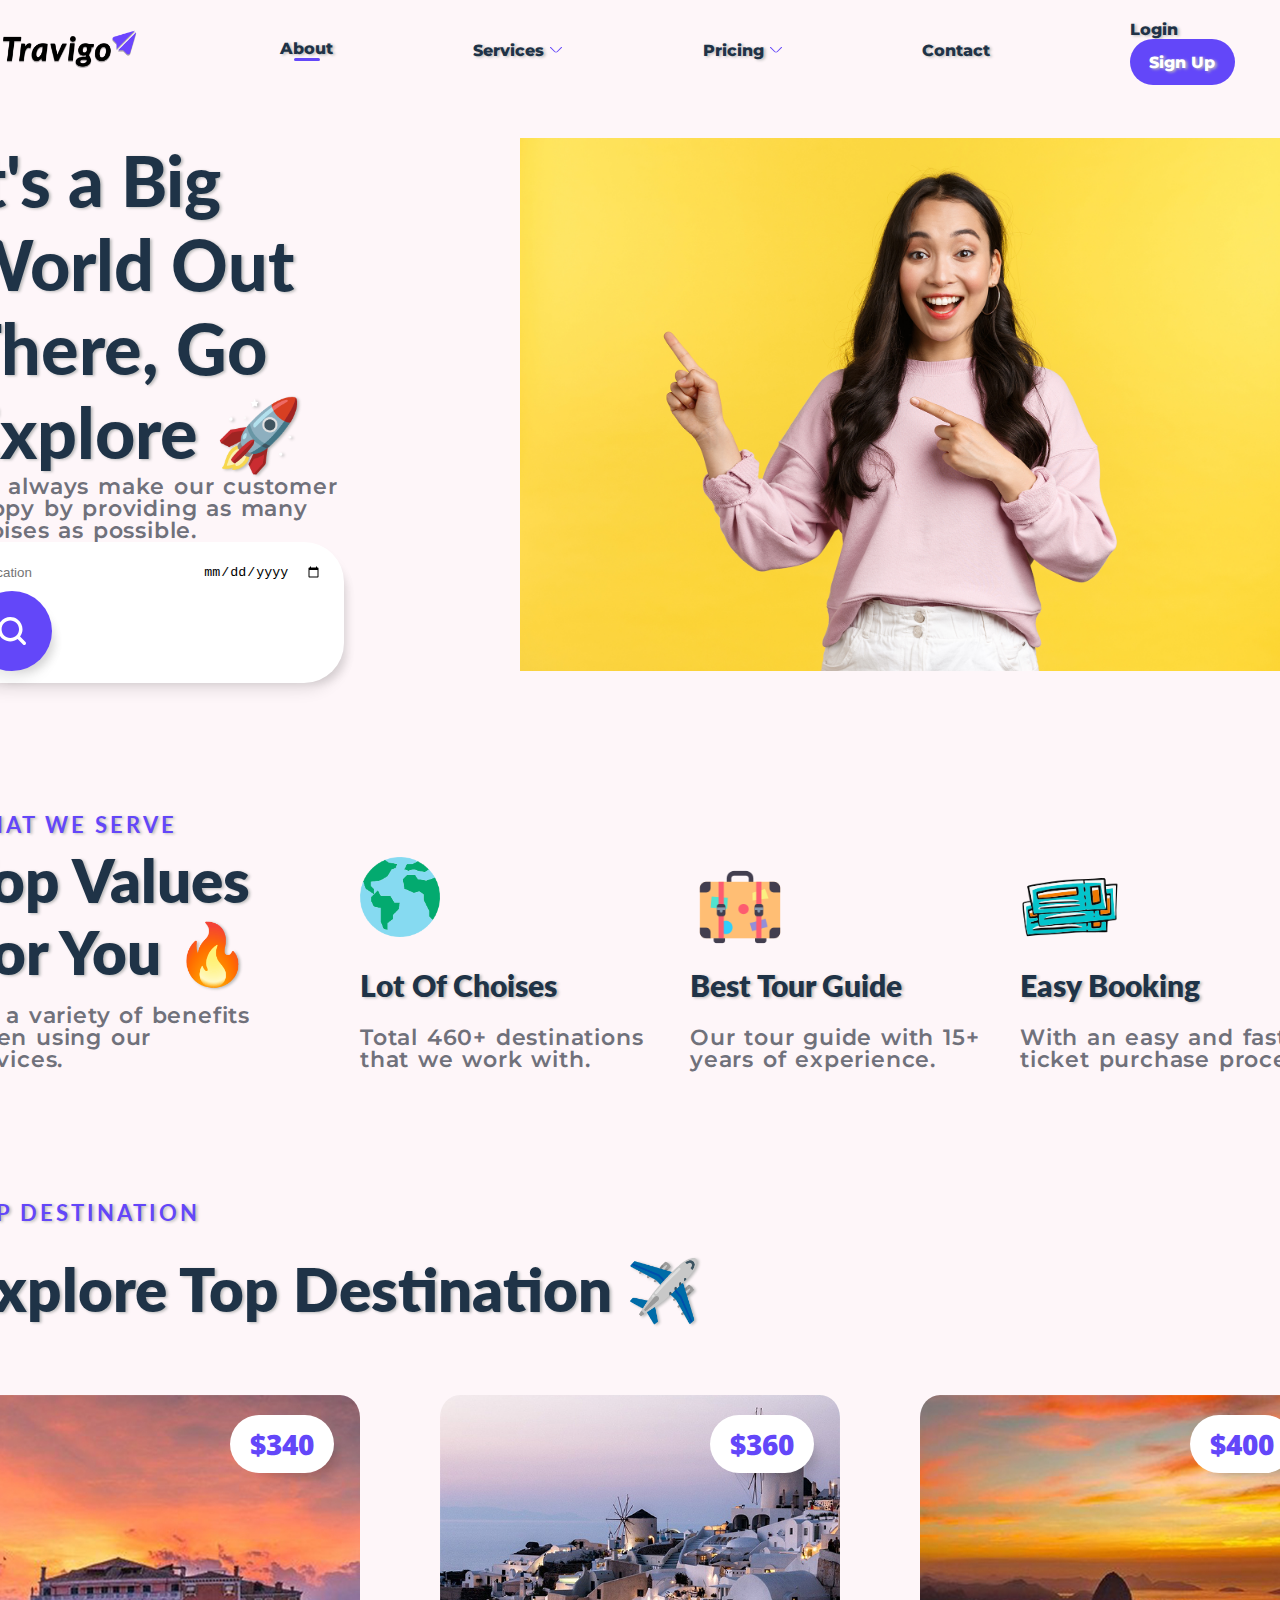
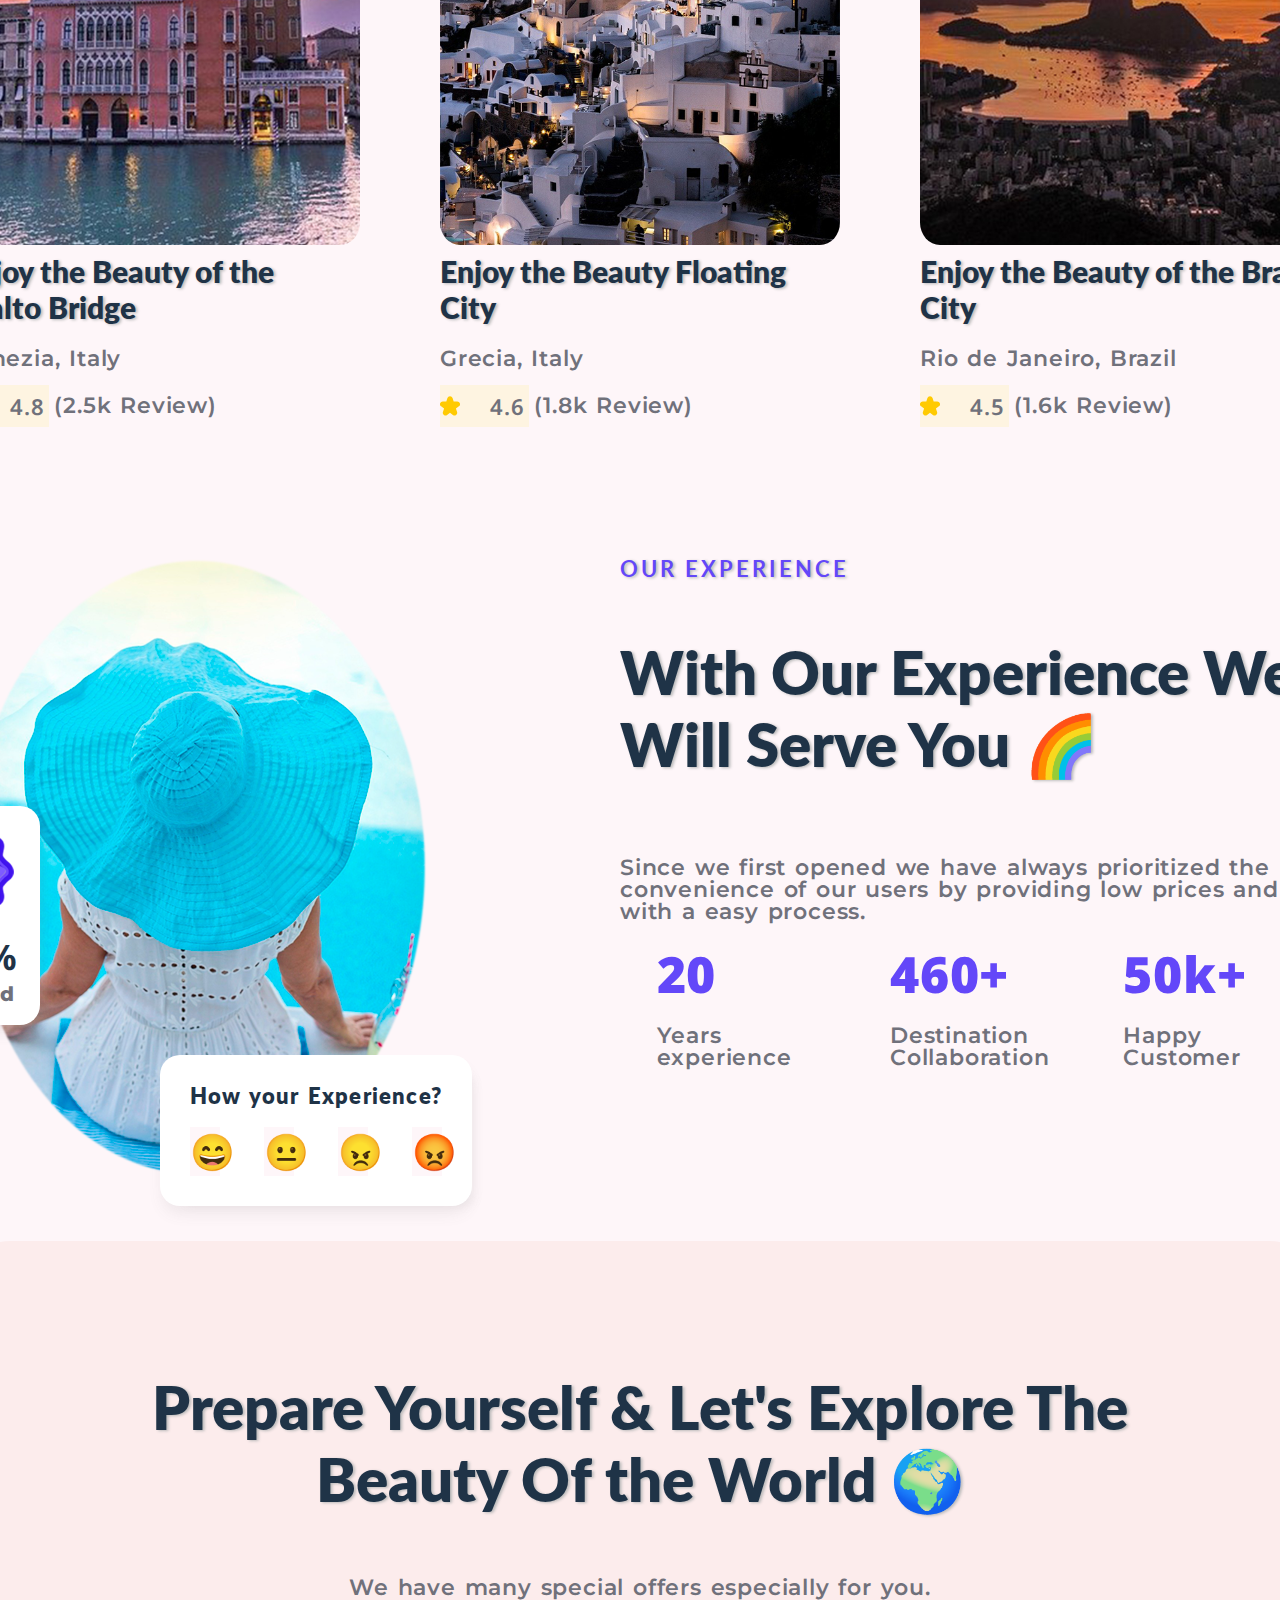
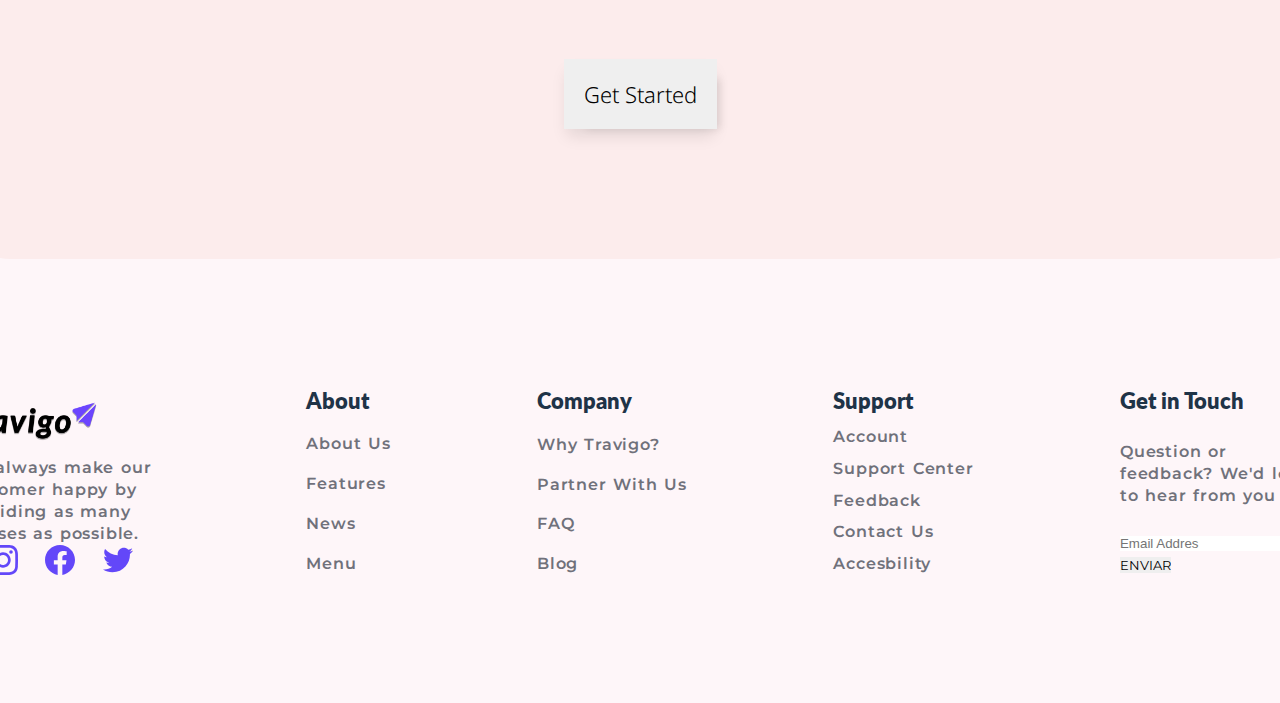
==== commit 6fc9a5e0: "seccion-footer-social-media-links" ====
--- a/index.html
+++ b/index.html
@@ -182,7 +182,7 @@
             <div class="social-media column space-between">
                 <a href="" class="logo-travigo">Travigo</a>
                 <p>We always make our customer happy by providing as many choises as possible.</p>
-                <div class="icons-social-media row space-between">
+                <div class="icons-social-media row">
                     <a href="#" class="icon-instagram">Instagram</a>
                     <a href="#" class="icon-facebook">Facebook</a>
                     <a href="#" class="icon-Twiter">Twiter</a>
--- a/styless.css
+++ b/styless.css
@@ -64,7 +64,7 @@
 p, a, [type="submit"], span.verified{
     font-family: 'Montserrat', sans-serif;
 }
-p, span{
+p, span, footer a{
     font-weight: 600;
     font-size: 22px;
     color: var(--grey);
@@ -167,17 +167,18 @@
     background-position: right center;
     background-size: 12px;
 }
-a.sign-up, button.started{
+a.sign-up{
     color: var(--second-white);
+    background: var(--violet);
+}
+a.sign-up{
+    padding: 9% 13%;
     border-radius: 25px;
     -webkit-border-radius: 25px;
     -moz-border-radius: 25px;
     -ms-border-radius: 25px;
     -o-border-radius: 25px;
-    background: var(--violet);
-}
-a.sign-up{
-    padding: 9% 13%;
+    
 }
 .big-world{
     width: 30vw;
@@ -437,11 +438,14 @@
     align-items: center;
 }
 div.beauty-world{
+    align-items: center;
+    text-align: center;
     width: 80%;
-    gap: 80px;
+    gap: 60px;
     padding: 130px 0px;
-    align-items: center;
-    text-align: center;
+}
+div.beauty-world h3{
+    margin: 0px;
 }
 button.started{
     font-size: 22px;
@@ -451,7 +455,38 @@
     box-shadow: 13px 10px 8px -10px rgba(0,0,0,0.1),0px 10px 15px -3px rgba(0,0,0,0.1);
 
 }
-
+/* footer div{
+    gap: 20px;
+} */
 footer .social-media, footer .get-touch{
     width: 200px;
+}
+footer h5{
+    text-shadow: none;
+    font-size: 22px;
+}
+footer div a, footer p{
+    font-size: 16px;
+    text-shadow: none;
+}
+footer div.icons-social-media{
+    justify-content: space-evenly;
+}
+footer div.icons-social-media a{
+    width: 30px;
+    height: 30px;
+    text-indent: 30px;
+    overflow: hidden;
+    background-position: center;
+    background-repeat: no-repeat;
+    background-size: 30px;
+}
+a.icon-instagram{
+ background-image:  url(./icons/instagram.svg);
+}
+a.icon-facebook{
+    background-image: url(./icons/facebook.svg);
+}
+a.icon-Twiter{
+    background-image: url(./icons/twitter.svg);
 }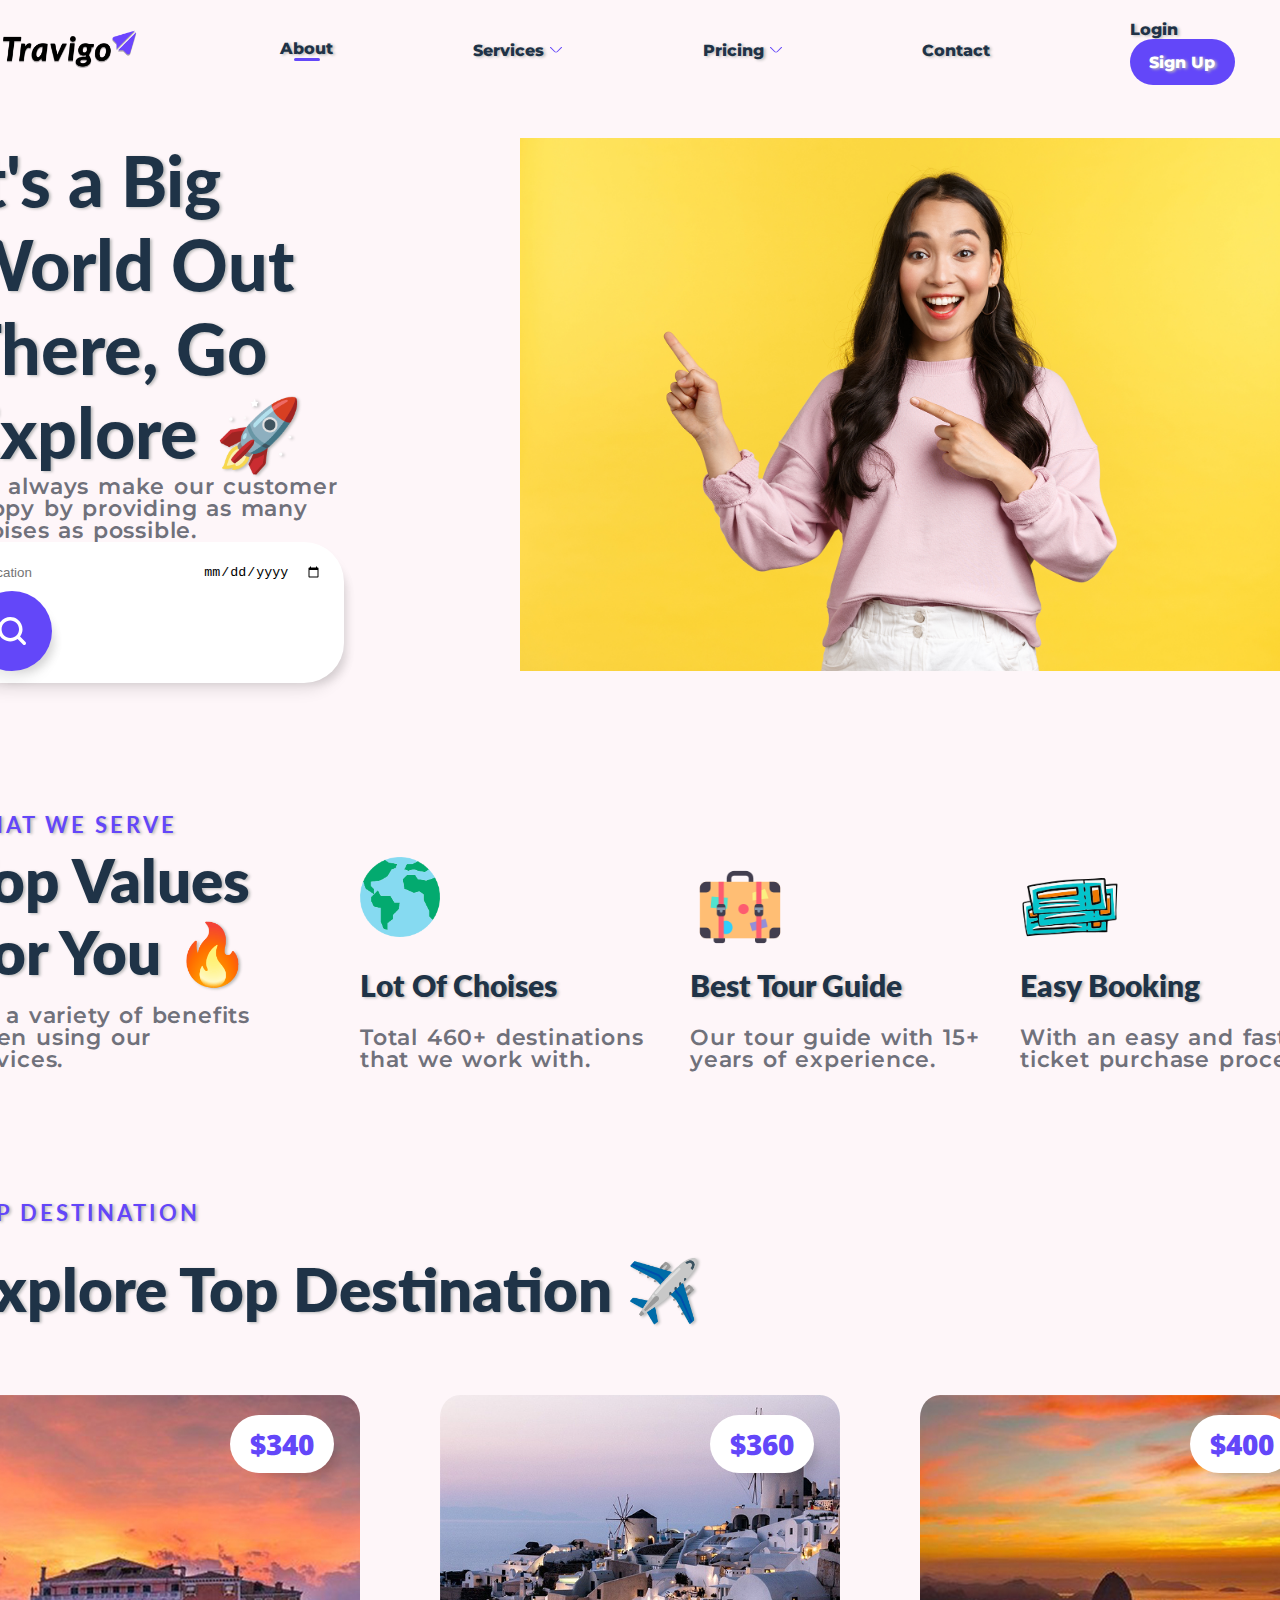
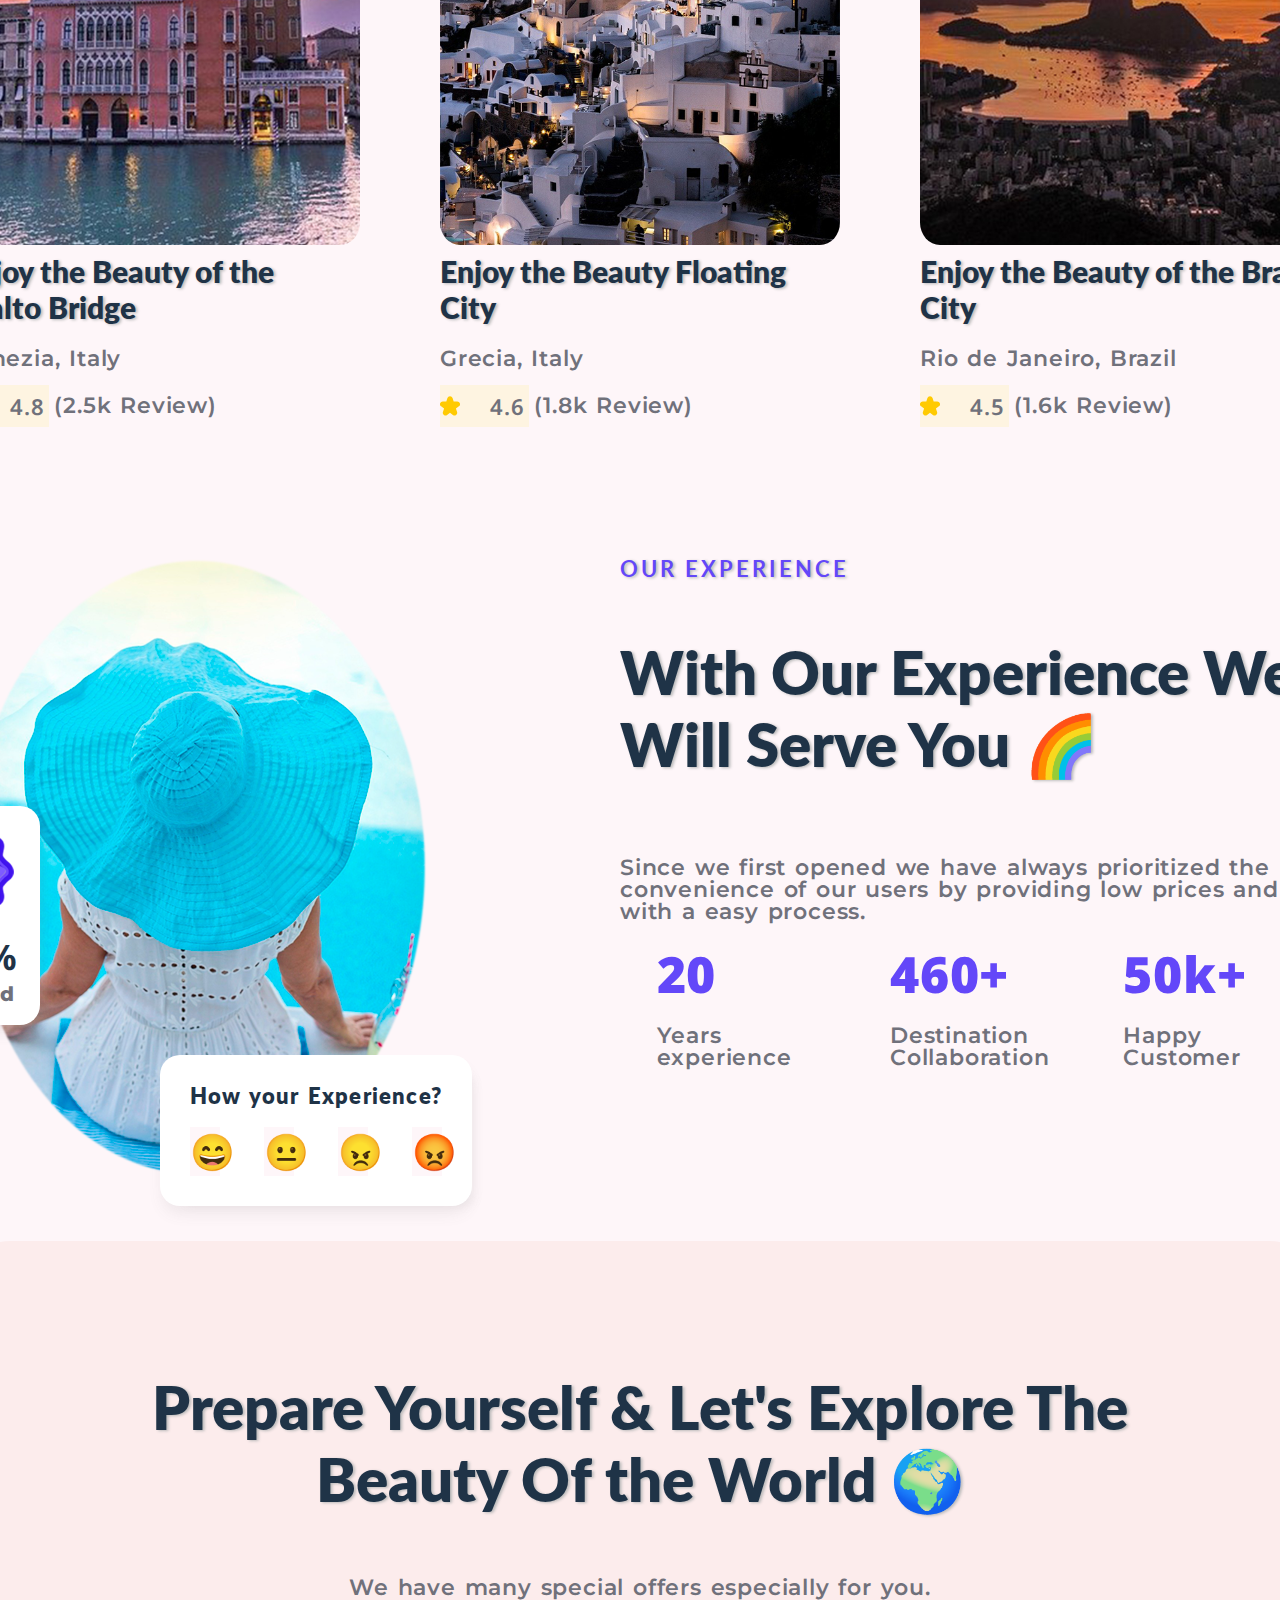
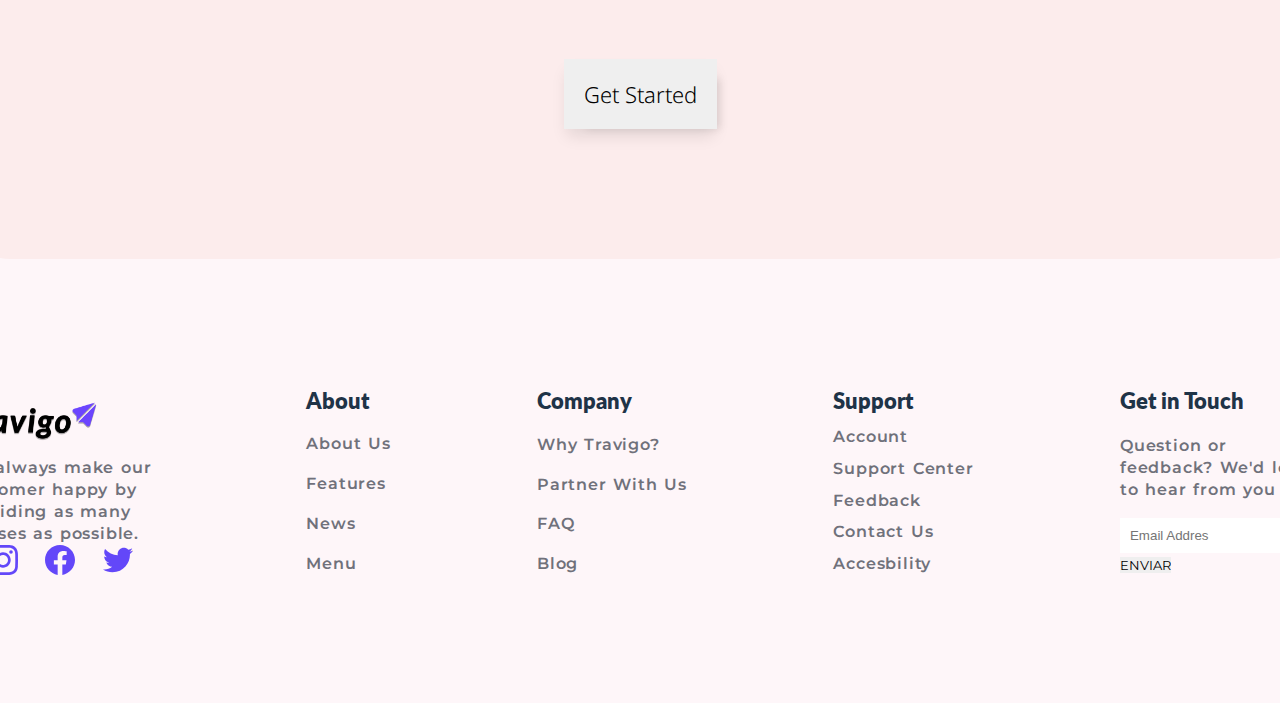
==== commit f8717d8c: "Transitions-button" ====
--- a/index.html
+++ b/index.html
@@ -16,10 +16,10 @@
     <header>
         <nav class="row space-between">
             <a href="#" class="logo-travigo">Logo Travigo</a>
-            <a href="" class="about">About</a>
-            <a href="" class="services">Services</a>
-            <a href="" class="pricing">Pricing</a>
-            <a href="">Contact</a>
+            <a href="#" class="about">About</a>
+            <a href="#" class="services">Services</a>
+            <a href="#" class="pricing">Pricing</a>
+            <a href="#">Contact</a>
             <div class="row space-between login">
                 <a href="">Login</a>
                 <a href="" class="sign-up">Sign Up</a>
@@ -64,6 +64,7 @@
                 </div>
             </div>
         </section>
+
         <section>
             <h2>TOP DESTINATION</h2>
             <div class="row space-between">
@@ -74,7 +75,7 @@
                 </div>
             </div>
             <div class="cards row space-between">
-                <div class="card-1">
+                <div class="card-1 translateY">
                     <div class="img-container-buttom">
                         <img src="./img/venice-italia-img-peq.jpg" alt="Fotografia de venezia, Italia" width="400px" height="450px">
                     </div>
@@ -89,7 +90,7 @@
                         </div>
                     </div>
                 </div>
-                <div class="card-2">
+                <div class="card-2 translateY">
                     <div class="img-container-buttom">
                         <img src="./img/grecia-img-peq.jpg" alt="Fotografia de Grecia" width="400px" height="450px">
                     </div>
@@ -103,7 +104,7 @@
                         </div>
                     </div>
                 </div>
-                <div class="card-3">
+                <div class="card-3 translateY">
                     <div class="img-container-buttom">
                         <img src="img/rio-de-janeiro-img-peq.jpg" alt="Fotografia de Rio de janeiro, Brasil" width="400px" height="450px">
                     </div>
@@ -175,7 +176,7 @@
             <div class="beauty-world column space-between">
                 <h3>Prepare Yourself & Let's Explore The Beauty Of the World 🌍</h3>
                 <p>We have many special offers especially for you.</p>
-                <button class="started">Get Started</button>
+                <button class="started translateY-button">Get Started</button>
             </div>
         </section>
         <footer class="row space-between">
@@ -215,11 +216,12 @@
                 <p>Question or feedback?
                     We'd love to hear from you
                 </p>
-                <form action="">
+                <form action="" class="e-mail">
                     <input type="e-mail" placeholder="Email Addres">
                     <input type="submit" value="ENVIAR">
                 </form>
             </div>
+
         </footer>
 </main>
 </body>
--- a/styless.css
+++ b/styless.css
@@ -489,4 +489,81 @@
 }
 a.icon-Twiter{
     background-image: url(./icons/twitter.svg);
+}
+
+
+form.e-mail input[type="e-mail"]{
+    padding: 10px;
+}
+
+
+
+
+
+
+
+
+
+/* ------------------- animaciones------------------------ */
+@keyframes translateY{
+    0%{
+       transform: translateY(0);
+       -webkit-transform: translateY(0);
+       -moz-transform: translateY(0);
+       -ms-transform: translateY(0);
+       -o-transform: translateY(0);
+    }
+    50%{
+        transform: translateY(10px);
+        -webkit-transform: translateY(10px);
+        -moz-transform: translateY(10px);
+        -ms-transform: translateY(10px);
+        -o-transform: translateY(10px);
+    }
+    100%{
+        transform: translateY(10px);
+        -webkit-transform: translateY(10px);
+        -moz-transform: translateY(10px);
+        -ms-transform: translateY(10px);
+        -o-transform: translateY(10px);
+    }
+}
+
+.translateY:hover{
+    animation: translateY 3s infinite;
+    -webkit-animation: translateY 3s infinite;
+}
+
+
+
+/*-------------- Transicion en Botones-------------- */
+
+@keyframes translateY-button{
+    0%{
+       transform: translateY(0);
+       -webkit-transform: translateY(0);
+       -moz-transform: translateY(0);
+       -ms-transform: translateY(0);
+       -o-transform: translateY(0);
+    }
+    50%{
+        transform: translateY(1px);
+        -webkit-transform: translateY(1px);
+        -moz-transform: translateY(1px);
+        -ms-transform: translateY(1px);
+        -o-transform: translateY(1px);
+}
+    100%{
+        transform: translateY(1px);
+        -webkit-transform: translateY(1px);
+        -moz-transform: translateY(1px);
+        -ms-transform: translateY(1px);
+        -o-transform: translateY(1px);
+}
+}
+
+.translateY-button:hover{
+    animation: translateY 3s infinite;
+    -webkit-animation: translateY 3s infinite;
+    box-shadow: 8px 6px 4px -6px rgba(0,0,0,0.1),0px 6px 9px -3px rgba(0,0,0,0.1);
 }